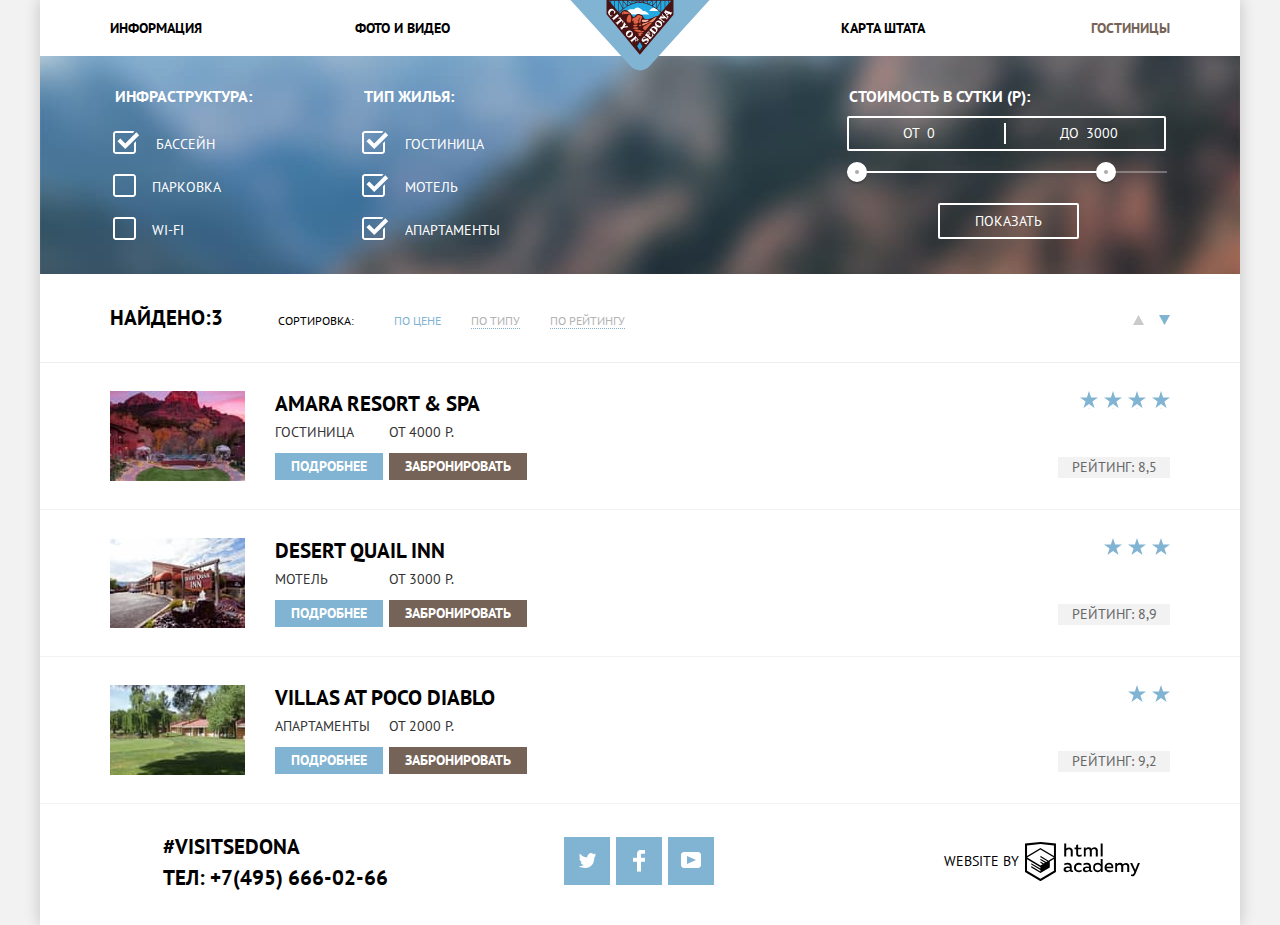
==== catalog.html @ 9138db63 "Задание Оформление контента" ====
<!DOCTYPE html>
<html lang="ru">
  <head>
    <meta charset="utf-8">
    <title>HTML Academy: Седона</title>
    <link href="https://fonts.googleapis.com/css?family=PT+Sans:400,700&display=swap&subset=cyrillic" rel="stylesheet">
    <link href="css/normalize.css" rel="stylesheet">
    <link href="css/style.css" rel="stylesheet">
  </head>
  <body>
    <div class="wrap">
      <header class="header">
        <a class="logo" href="index.html">
          <img src="img/logo.svg" width="140" height="72" alt="City of Sedona">
        </a>
        <nav class="header-nav">
          <ul>
            <li>
              <a href="">Информация</a>
            </li>
            <li>
              <a href="">Фото и видео</a>
            </li>
            <li>
              <a href="">Карта штата</a>
            </li>
            <li>
              <a class="active">Гостиницы</a>
            </li>
          </ul>
        </nav>
      </header>

      <main>
        <section>
          <div class="filter">
            <h2 class="visually-hidden">Блок с фильтрами</h2>
            <!-- Блок с фильтрами поиска отеля -->
            <form method="get" action="https://echo.htmlacademy.ru">
                <fieldset>
                  <legend>Инфраструктура:</legend>
                  <p>
                    <svg xmlns="http://www.w3.org/2000/svg" width="27" height="23" viewBox="0 0 27 23"><path fill="#FFFFFF" d="M7.285 7.486l-2.829 2.829 7.783 7.783L26.171 4.166l-2.828-2.829-11.104 11.102z"/><path fill="#FFFFFF" d="M21 20c0 .542-.458 1-1 1H3c-.542 0-1-.458-1-1V3c0-.542.458-1 1-1h16.908L21.493.415A2.96 2.96 0 0 0 20 0H3C1.35 0 0 1.35 0 3v17c0 1.65 1.35 3 3 3h17c1.65 0 3-1.35 3-3v-9.829l-2 2V20z"/></svg>
                    <input class="visually-hidden" type="checkbox" name="pool" id="pool" checked>
                    <label for="pool">Бассейн</label>
                  </p>
                  <p>
                    <svg xmlns="http://www.w3.org/2000/svg" width="23" height="23" viewBox="0 0 23 23"><path fill="#FFFFFF" d="M20 2c.542 0 1 .458 1 1v17c0 .542-.458 1-1 1H3c-.542 0-1-.458-1-1V3c0-.542.458-1 1-1h17m0-2H3C1.35 0 0 1.35 0 3v17c0 1.65 1.35 3 3 3h17c1.65 0 3-1.35 3-3V3c0-1.65-1.35-3-3-3z"/></svg>
                    <input class="visually-hidden" type="checkbox" name="parking" id="parking">
                    <label for="parking">Парковка</label>
                  </p>
                  <p>
                    <svg xmlns="http://www.w3.org/2000/svg" width="23" height="23" viewBox="0 0 23 23"><path fill="#FFFFFF" d="M20 2c.542 0 1 .458 1 1v17c0 .542-.458 1-1 1H3c-.542 0-1-.458-1-1V3c0-.542.458-1 1-1h17m0-2H3C1.35 0 0 1.35 0 3v17c0 1.65 1.35 3 3 3h17c1.65 0 3-1.35 3-3V3c0-1.65-1.35-3-3-3z"/></svg>
                    <input class="visually-hidden" type="checkbox" name="wi-fi" id="wi-fi">
                    <label for="wi-fi">Wi-Fi</label>
                  </p>
                </fieldset>
                <fieldset>
                  <legend>Тип жилья:</legend>
                  <p>
                    <svg xmlns="http://www.w3.org/2000/svg" width="27" height="23" viewBox="0 0 27 23"><path fill="#FFFFFF" d="M7.285 7.486l-2.829 2.829 7.783 7.783L26.171 4.166l-2.828-2.829-11.104 11.102z"/><path fill="#FFFFFF" d="M21 20c0 .542-.458 1-1 1H3c-.542 0-1-.458-1-1V3c0-.542.458-1 1-1h16.908L21.493.415A2.96 2.96 0 0 0 20 0H3C1.35 0 0 1.35 0 3v17c0 1.65 1.35 3 3 3h17c1.65 0 3-1.35 3-3v-9.829l-2 2V20z"/></svg>
                    <input class="visually-hidden" type="checkbox" name="hotel" id="hotel" checked>
                    <label for="hotel">Гостиница</label>
                  </p>
                  <p>
                    <svg xmlns="http://www.w3.org/2000/svg" width="27" height="23" viewBox="0 0 27 23"><path fill="#FFFFFF" d="M7.285 7.486l-2.829 2.829 7.783 7.783L26.171 4.166l-2.828-2.829-11.104 11.102z"/><path fill="#FFFFFF" d="M21 20c0 .542-.458 1-1 1H3c-.542 0-1-.458-1-1V3c0-.542.458-1 1-1h16.908L21.493.415A2.96 2.96 0 0 0 20 0H3C1.35 0 0 1.35 0 3v17c0 1.65 1.35 3 3 3h17c1.65 0 3-1.35 3-3v-9.829l-2 2V20z"/></svg>
                    <input class="visually-hidden" type="checkbox" name="motel" id="motel" checked>
                    <label for="motel">Мотель</label>
                  </p>
                  <p>
                    <svg xmlns="http://www.w3.org/2000/svg" width="27" height="23" viewBox="0 0 27 23"><path fill="#FFFFFF" d="M7.285 7.486l-2.829 2.829 7.783 7.783L26.171 4.166l-2.828-2.829-11.104 11.102z"/><path fill="#FFFFFF" d="M21 20c0 .542-.458 1-1 1H3c-.542 0-1-.458-1-1V3c0-.542.458-1 1-1h16.908L21.493.415A2.96 2.96 0 0 0 20 0H3C1.35 0 0 1.35 0 3v17c0 1.65 1.35 3 3 3h17c1.65 0 3-1.35 3-3v-9.829l-2 2V20z"/></svg>
                    <input class="visually-hidden" type="checkbox" name="apartments" id="apartments" checked>
                    <label for="apartments">Апартаменты</label>
                  </p>
                </fieldset>
                <fieldset class="counter">
                  <legend>Стоимость в сутки (P):</legend>
                  <ul>
                    <li>
                      <label for="min-price">от</label>
                      <input type="number" name="min-price" id="min-price" value="0">
                    </li>
                    <li>
                      <label for="max-price">до</label>
                      <input type="number" name="max-price" id="max-price" value="3000">
                    </li>
                  </ul>
                  <div class="range-controls">
                    <div class="scale">
                      <div class="bar"></div>
                    </div>
                    <div class="range-toggle range-toggle-min"></div>
                    <div class="range-toggle range-toggle-max"></div>
                  </div>
                  <button class="btn-transparent" type="submit">Показать</button>
                </fieldset>
            </form>
          </div>
          <div class="sort">
            <p class="result">Найдено:3</p>
            <p>Сортировка:</p>
            <ul>
              <li>
                <a class="active">По цене</a>
              </li>
              <li>
                <a href="">По типу</a>
              </li>
              <li>
                <a href="">По рейтингу</a>
              </li>
            </ul>
            <ul class="arrows">
              <li>
                <a class="arrow" href="">
                  <svg xmlns="http://www.w3.org/2000/svg" width="11" height="10" viewBox="0 0 11 10"><path fill="#231F20" d="M5.5 0L0 10h11z"/></svg>
                </a>
              </li>
              <li>
                <a class="arrow arrow-active">
                  <svg xmlns="http://www.w3.org/2000/svg" width="11" height="10" viewBox="0 0 11 10"><path fill="#231F20" d="M5.5 10L0 0h11"/></svg>
                </a>
              </li>
            </ul>
          </div>
        </section>

        <section class="hotels">
          <h2 class="visually-hidden">Отели</h2>
          <ul>
            <li>
              <img src="img/amara-resort.jpg" width="135" height="90" alt="Amara resort & spa">
              <div class="container">
                <h2>
                  <a href="">Amara resort & spa</a>
                </h2>
                <p>
                  <span>Гостиница</span>
                  <span>от 4000 р.</span>
                </p>
                <div class="hotels-buttons">
                  <a class="btn btn-details" href="">Подробнее</a>
                  <a class="btn btn-to-book" href="">Забронировать</a>
                </div>
              </div>
              <div class="container-rating">
                <span class="stars stars-4"></span>
                <span class="rating">рейтинг: 8,5</span>
              </div>
            </li>

            <li>
              <img src="img/desert-quail.jpg" width="135" height="90" alt="Desert quail inn">
              <div class="container">
                <h2>
                  <a href="">Desert quail inn</a>
                </h2>
                <p>
                  <span>Мотель</span>
                  <span>от 3000 р.</span>
                </p>
                <div class="hotels-buttons">
                  <a class="btn btn-details" href="">Подробнее</a>
                  <a class="btn btn-to-book" href="">Забронировать</a>
                </div>
              </div>
              <div class="container-rating">
                <span class="stars stars-3"></span>
                <span class="rating">рейтинг: 8,9</span>
              </div>
            </li>

            <li>
              <img src="img/villas-poco-diablo.jpg" width="135" height="90" alt="Villas at poco diablo">
              <div class="container">
                <h2>
                  <a href="">Villas at poco diablo</a>
                </h2>
                <p>
                  <span>Апартаменты</span>
                  <span>от 2000 р.</span>
                </p>
                <div class="hotels-buttons">
                  <a class="btn btn-details" href="">Подробнее</a>
                  <a class="btn btn-to-book" href="">Забронировать</a>
                </div>
              </div>
              <div class="container-rating">
                <span class="stars stars-2"></span>
                <span class="rating">рейтинг: 9,2</span>
              </div>
            </li>
          </ul>
        </section>
      </main>

      <footer class="footer">
        <div class="number">
          <p>#VisitSedona</p>
          <a href="tel:+74956660266">Тел: +7(495) 666-02-66</a>
        </div>
        <div class="footer-social">
          <ul class="social-networks">
            <li>
              <a class="social-button btn-twitter" href="" title="Twitter"></a>
            </li>
            <li>
              <a class="social-button btn-facebook" href="" title="Facebook"></a>
            </li>
            <li>
              <a class="social-button btn-youtube" href="" title="Youtube"></a>
            </li>
          </ul>
        </div>
        <div class="htmlacademy-logo">
          <span>Website by</span>
          <a class="htmlacademy-logo-link" href="https://htmlacademy.ru/intensive/htmlcss">
            <svg id="Layer_1" data-name="Layer 1" xmlns="http://www.w3.org/2000/svg" viewBox="0 0 108.08 36.85"><title>logo-htmlacademy-small1</title><path d="M44.61,26.88a2,2,0,0,0,.55-0.1v1.33a3.25,3.25,0,0,1-1.18.21,1.67,1.67,0,0,1-1.67-1,4.84,4.84,0,0,1-3.14,1.08c-1.51,0-2.91-.83-2.91-2.55,0-2.13,2-2.79,3.71-2.79a11.08,11.08,0,0,1,2.17.25v-0.3c0-1-.76-1.77-2.19-1.77a7.42,7.42,0,0,0-3,.64v-1.7a10.21,10.21,0,0,1,3.19-.55c2.36,0,3.81,1.12,3.81,3.65v3a0.54,0.54,0,0,0,.49.59h0.17Zm-6.44-1.13A1.35,1.35,0,0,0,39.63,27h0.11a3.39,3.39,0,0,0,2.41-1V24.58a9.72,9.72,0,0,0-1.81-.21c-1,0-2.16.33-2.16,1.38h0Zm12.36-6.11a5,5,0,0,1,2.57.64V22a4.08,4.08,0,0,0-2.3-.7,2.75,2.75,0,1,0,0,5.49,5,5,0,0,0,2.43-.64v1.71a6.27,6.27,0,0,1-2.76.57A4.21,4.21,0,0,1,46,24.51q0-.21,0-0.41a4.32,4.32,0,0,1,4.18-4.46h0.38Zm12.17,7.24a2,2,0,0,0,.55-0.1v1.33a3.25,3.25,0,0,1-1.18.21,1.67,1.67,0,0,1-1.67-1,4.84,4.84,0,0,1-3.14,1.08c-1.51,0-2.91-.83-2.91-2.55,0-2.13,2-2.79,3.71-2.79a11.08,11.08,0,0,1,2.17.25v-0.3c0-1-.76-1.77-2.19-1.77a7.42,7.42,0,0,0-3,.64v-1.7a10.21,10.21,0,0,1,3.19-.55c2.36,0,3.81,1.12,3.81,3.65v3a0.54,0.54,0,0,0,.49.59h0.17Zm-6.44-1.13A1.35,1.35,0,0,0,57.73,27h0.11a3.39,3.39,0,0,0,2.41-1V24.58a9.72,9.72,0,0,0-1.81-.21c-1.06,0-2.16.33-2.16,1.38h0ZM73,16V28.2H71.35V26.88a3.88,3.88,0,0,1-3.19,1.54,4.4,4.4,0,0,1,0-8.78,3.81,3.81,0,0,1,3,1.3V16H73Zm-4.53,5.22a2.76,2.76,0,1,0,0,5.52A2.86,2.86,0,0,0,71.15,25V23A2.91,2.91,0,0,0,68.49,21.27ZM79,19.64c3.31,0,4.46,2.68,3.92,5.09H76.7c0.21,1.5,1.67,2.11,3.19,2.11a6.11,6.11,0,0,0,2.64-.59v1.6a7.14,7.14,0,0,1-3,.57C77,28.42,74.78,27,74.78,24a4.18,4.18,0,0,1,4-4.39H79Zm0.09,1.54a2.28,2.28,0,0,0-2.44,2.1v0.06H81.3A2,2,0,0,0,79.13,21.18Zm5.73,7V19.87h1.65v1a3.81,3.81,0,0,1,2.78-1.27A2.86,2.86,0,0,1,91.89,21a4.12,4.12,0,0,1,2.91-1.33A3.06,3.06,0,0,1,98,23V28.2h-1.9V23.05a1.59,1.59,0,0,0-1.42-1.75H94.42a2.8,2.8,0,0,0-2.07,1.12V28.2h-1.9V23.05A1.59,1.59,0,0,0,89,21.31H88.8a3,3,0,0,0-2.21,1.29v5.63H84.86Zm21.31-8.33h1.9l-3.91,9.46c-0.9,2.17-2.09,2.86-3.35,2.86a4.76,4.76,0,0,1-1.1-.14V30.46a2.86,2.86,0,0,0,.85.12c0.9,0,1.58-.64,2.07-1.9l0.17-.42-4-8.4h2l2.86,6.29ZM38.73,1.46V6.22a3.81,3.81,0,0,1,2.7-1.14,3.25,3.25,0,0,1,3.44,3.4v5.15H43V8.72a1.81,1.81,0,0,0-1.61-2h-0.3a2.93,2.93,0,0,0-2.32,1.39v5.52h-1.9V1.46h1.9ZM49.94,2.31v3h3V6.91h-3v3.81c0,1.1.5,1.46,1.58,1.46a4.49,4.49,0,0,0,1.69-.33v1.6A6.8,6.8,0,0,1,51,13.8a2.55,2.55,0,0,1-2.86-2.74V6.89H46.58V5.26h1.5V2.74Zm5.4,11.31V5.28H57v1A3.81,3.81,0,0,1,59.77,5a2.86,2.86,0,0,1,2.6,1.33A4.12,4.12,0,0,1,65.28,5,3.06,3.06,0,0,1,68.44,8.4v5.21h-1.9V8.46a1.59,1.59,0,0,0-1.42-1.75H64.89a2.8,2.8,0,0,0-2.07,1.12v5.78h-1.9V8.46A1.59,1.59,0,0,0,59.5,6.71H59.27A3,3,0,0,0,57.06,8v5.63H55.34ZM71.17,1.45H73V13.6H71.17V1.45ZM14.71,0H14.55L0,1.54V28.21l14.55,8.66,14.55-8.66V1.54Zm12.5,27.1L14.55,34.64,1.9,27.12V16.18l12.59,7.5V25L5.86,19.9v1.31l8.68,5.21v1.39L5.87,22.65V24l8.68,5.21,8.75-5.24V18.31L27.2,16V27.12Zm0-12.53-3.48,2-1.6,1L14.51,13v1.31L21,18.23H21l-0.14.09-1,.54-5.37-3.2V17l4.24,2.52-1,.67-3.2-1.9v1.31l2.1,1.24L14.5,22.1,2,14.65,14.51,7.11Zm0-1.32L14.49,5.76,1.91,13.25v-10L14.56,1.92,27.21,3.25v10h0Z" transform="translate(0 -0.02)" fill="#231f20"/></svg>
          </a>
        </div>
      </footer>
    </div>
  </body>
</html>
---- css/style.css ----
body {
	font-family: "PT Sans", Arial, sans-serif;
	font-size: 14px;
	line-height: 21px;
	font-weight: 400;
	color: #333333;
	text-transform: uppercase;

	background-color: #f2f2f2;
}

a {
	text-decoration: none;
}

.header-nav ul,
.hotels ul,
.footer .social-networks,
.advertisement ol,
.filter ul,
.sort ul {
	list-style: none;
}

.header {
	padding: 0;
}

.header .logo {
	width: 140px;
	height: 72px;
	position: absolute;
	transform: translateX(-50%);
	left: 50%;
	top: -1px;
}

.header-nav ul {
	display: flex;
	padding: 0;
	margin: 0;
}

.header-nav li {
	box-sizing: border-box;
	width: 300px;
	padding: 15px;
	text-align: center;
}

.header-nav li:nth-child(-n+2) {
	text-align: left;
}

.header-nav li:nth-child(n+3) {
	text-align: right;
}

.header-nav li:first-child {
	padding-left: 70px;
}

.header-nav li:last-child {
	padding-right: 70px;
}

.header-nav a {
	color: #000000;
	font-size: 14px;
	line-height: 26px;
	font-weight: 700;
}


.header-nav a:hover {
	color: #81b3d2;
}

.header-nav a:active {
	color: rgba(0, 0, 0, 0.3);
}

.header-nav .active {
	color: #766357;
}

.hotels a {
	color: #000000;
	font-size: 21px;
	line-height: 26px;
	font-weight: 700;
}


.hotels a:hover {
	color: #81b3d2;
}

.hotels a:active {
	color: rgba(0, 0, 0, 0.3);
}

.footer a {
	color: #000000;
	font-size: 21px;
	line-height: 26px;
	font-weight: 700;
}


.footer a:hover {
	color: #81b3d2;
}

.footer a:active {
	color: rgba(0, 0, 0, 0.3);
}

.hotels-buttons .btn {
	text-align: center;
	display: block;
	padding-right: 16px;
	padding-left: 16px;
	padding-top: 3px;
	padding-bottom: 3px;
	font-size: 14px;
	line-height: 21px;
}

.hotels-buttons .btn-details {
	background-color: #81b3d2;
	color: #ffffff;
}

.hotels-buttons .btn-details:hover {
	background-color: #669ec0;
	color: #ffffff;
}

.hotels-buttons .btn-details:active {
	background-color: #5496bd;
	color: rgba(255, 255, 255, 0.3);
}

.hotels-buttons .btn-to-book {
	background-color: #766357;
	color: #ffffff;
}

.hotels-buttons .btn-to-book:hover {
	background-color: #604e43;
	color: #ffffff;
}

.hotels-buttons .btn-to-book:active {
	background-color: #503e33;
	color: rgba(255, 255, 255, 0.3);
}
  
.slogan {
	background: url("../img/background-banner.jpg") center 21% no-repeat;
	display: flex;
	flex-direction: column;
	justify-content: center;
	align-items: center;   
	padding-top: 76px;
	height: 432px;
}

.slogan::after {
	content: "";
	width: 1200px;
	height: 59px;
	position: relative;
	margin-top: auto;
	bottom: -2px;
	background: url("../img/polygon.svg") no-repeat;
}

.headline {
	margin-top: 62px;
	margin-bottom: 53px;
}

.headline h1 {
	font-size: 21px;
	line-height: 26px;
	color: #000000;
	text-align: center;
	width: 550px;
	margin: auto;
	margin-bottom: 29px;
}

.advertisement {
	width: 100%;
}

.advertisement p {
	text-align: center;
}

.advertisement ol {
	padding-left: 0;
}

.advertisement li {
	display: flex;
	flex-wrap: wrap;
}

.advertisement-item {
	color: #ffffff;
	background-color: #81b3d2;
}

.advertisement-other-item {
	background-color: #eeeeee;
}

.advertisement-other-item {
	display: flex;
}

.advertisement-other-item li {
	text-align: center;
	width: 400px;
	padding-top: 48px;
	padding-right: 51px;
    padding-left: 51px;
    padding-bottom: 45px;
	box-sizing: border-box;
}

.advertisement-other-item .item {
	padding-right: 10px;
	padding-left: 10px;
}

.advertisement-other-item h2 {
	width: 150px;
	padding-right: 75px;
	padding-left: 75px;
	margin: auto;
	margin-bottom: 25px;
}

.advertisement-other-item span {
	margin: auto;
	display: block;
}

.advertisement-other-item p {
	width: 300px;
	margin-top: 20px;
	padding-right: 20px;
	padding-left: 20px;
}

.advertisement-item .advertisement-item-title {
	width: 400px;
	text-align: center;
	padding-top: 46px;
	padding-right: 51px;
	padding-left: 51px;
	box-sizing: border-box;
}

.advertisement-item p {
	font-size: 14px;
	margin-top: 20px;
	padding: 0;
}

.advertisement-item h2 {
	width: 200px;
	margin: auto;
	margin-bottom: 27px;
}

.nested-list {
	background-color: #ffffff;
	color: #333333;
	display: flex;
	padding-left: 0;
	min-height: 330px;
	width: 100%;
}

.nested-list li {
	width: 400px;
	padding-left: 51px;
	padding-right: 51px;
	padding-bottom: 68px;
	box-sizing: border-box;
}

.nested-list-icon::before {
	content: "";
	position: absolute;
	top: -100px;
	left: 50%;
	transform: translateX(-50%);
}

.housing::before {
	width: 75px;
	height: 72px;
	background: url("../img/icon-1.svg") no-repeat;
}

.food::before {
	width: 74px;
	height: 70px;
	background: url("../img/icon-3.svg") no-repeat;
}

.souvenirs::before {
	width: 64px;
	height: 76px;
	background: url("../img/icon-2.svg") no-repeat;
}

.nested-list h3 {
	position: relative;
	font-size: 21px;
	line-height: 21px;
	color: #000000;
	margin: auto;
	margin-top: 160px;
}

.nested-list p {
	margin-top: 24px;
}

.search-box {
	font-size: 14px;
	line-height: 24px;
	background-color: #ffffff;
}

.search-box .lead {
	color: #000000;
	font-size: 30px;
	line-height: 36px;
	font-weight: 700;
	margin: auto;
	margin-top: 48px;
	margin-bottom: 25px;
	width: 600px;
	text-align: center;
}

.lead + p {
	margin-bottom: 48px;
	text-align: center;
}

.search-box .search-button {
	width: 568px;
	background-color: #766357;
	color: #ffffff;
	font-size: 21px;
	line-height: 26px;
	padding-top: 30px;
	padding-bottom: 30px;
	display: block;
	margin: auto;
	text-transform: uppercase;
	border: none;
}

.search-box .search-button:hover {
	background-color: #604e43;
}

.search-box .search-button:active {
	background-color: #503e33;
	color: rgba(255, 255, 255, 0.3);
}

.search-box label {
	color: #000000;
	font-weight: 700;
	font-size: 14px;
	line-height: 26px;
}

.search-box input {
	background-color: #f2f2f2;
	font-size: 14px;
	font-weight: 700;
}

.search-box input::-webkit-input-placeholder {
	color: #000000;
}


.search-box input:hover {
	background-color: #ebebeb;
}

.search-box input:focus {
	background-color: #ffffff;
	border: 2px solid #e5e5e5;
}

.search-box .form-button {
	width: 458px;
	background-color: #81b3d2;
	color: #ffffff;
	font-size: 21px;
	line-height: 26px;
	padding-top: 16px;
	padding-bottom: 16px;
}

.search-box .form-button:hover {
	background-color: #669ec0;
}

.search-box .form-button:active {
	background-color: #5496bd;
	color: #6aa1c3;
}

.footer {
	font-size: 21px;
	line-height: 26px;
	font-weight: 700;
	background-color: rgba(255, 255, 255, 1);
	color: #000000;
	display: flex;
	justify-content: space-between;
	align-items: center;
	width: 1200px;
	min-height: 100px;
	padding-top: 30px;
	padding-left: 123px;
	padding-right: 100px;
	padding-bottom: 34px;
	box-sizing: border-box;
}

.footer-index {
	background-color: rgba(255, 255, 255, 0.9);
	position: absolute;
	bottom: 0;
}

.footer-social {
	position: relative;
	left: -25px;
}

.footer-social .social-networks {
	display: flex;
  	flex-wrap: wrap;
	margin: 0;
	padding: 0;
	width: 160px;
}

.social-networks li {
	margin: 0;
}

.social-networks .social-button {
	margin: 3px;
}

.footer .htmlacademy-logo {
	display: flex;
	justify-content: space-between;
	width: 196px;
}

.htmlacademy-logo span {
	padding-top: 6px;
}

.footer .htmlacademy-logo-link {
	width: 115px;
	height: 41px;
}

.htmlacademy-logo-link path {
	fill: #000000;
}

.htmlacademy-logo-link:hover path {
	fill: #81b3d2;
}

.htmlacademy-logo-link:active path {
	fill: #bdbbbc;
}

.footer .social-button {
	display: flex;
	align-items: center;
	justify-content: center;
	width: 46px;
	height: 48px;
	background-color: #81b3d2;
	margin-bottom: 5px;
}

.social-button:hover {
	background-color: #669ec0;
}

.social-button:focus {
	background-color: #5496bd;
}

.btn-twitter:focus::before {
	opacity: .3;
}

.btn-facebook:focus::before {
	opacity: .3;
}

.btn-youtube:focus::before {
	opacity: .3;
}

.btn-twitter::before {
	content: url("../img/twitter.svg");
	top: 50%;
	left: 50%;
}

.btn-facebook::before {
	content: url("../img/facebook.svg");
	top: 50%;
	left: 50%;
	transform: translateY(10%);
}

.btn-youtube::before {
	content: url("../img/youtube.svg");
	top: 50%;
	left: 50%;
}

.footer .number {
	box-sizing: border-box;
	margin: 0;
	padding: 0;
}

.footer p {
	margin: 0;
	margin-bottom: 5px;
}

.footer span {
	font-size: 14px;
	line-height: 26px;
	font-weight: 400;
}

.hotels a {
	font-size: 21px;
	line-height: 26px;
}

.hotels .rating {
	color: #666666;
	background-color: #f2f2f2;
}

.visually-hidden{
	position: absolute;
	width: 1px;
	height: 1px;
	margin: -1px;
	border: 0;
	padding: 0;
	clip: rect(0, 0, 0, 0);
	overflow: hidden;
}

.filter {
	background: url("../img/filter-background-banner.jpg") center 15% no-repeat;
	color: #ffffff;

}

.filter legend {
	font-size: 16px;
	line-height: 21px;
	font-weight: 700;
}

.sort .result {
	font-size: 21px;
	line-height: 26px;
	font-weight: 700;
	margin-right: 55px;
}

.sort a {
	color: #b2b2b2;
	border-bottom: 1px dotted #81b3d2;
}

.sort a:hover {
	color: #81b3d2;
}

.sort a:active {
	color: #000000;
	border: none;
}

.sort .active {
	color: #81b3d2;
	border: none;
}

.arrows a {
	border: none;
}

.arrow  path {
	fill: #cacaca;
}

.arrow:hover path {
	fill: #000000;
}

.arrow:active path {
	fill: #81b3d2;
}

.arrow-active path {
	fill: #81b3d2;
}

.wrap {
	position: relative;
	width: 1200px;
	background-color: #ffffff;
	margin: 0 auto;
	box-shadow: 0 0 15px rgba(0, 0, 0, 0.2);
}

.map {
	position: relative;
	overflow: hidden;
	height: 594px;
	background: url("../img/map.png") no-repeat;
}

.search-form {
	position: absolute;
	left: 50%;
	transform: translateX(-50%);
}

/*.search-form-off {
	top: -400px;
}*/

.search-form form {
	width: 568px;
	background-color: #ffffff;
	padding-top: 41px;
	padding-right: 50px;
	padding-bottom: 58px;
	padding-left: 50px;
	box-sizing: border-box;
	position: relative;
	display: flex;
	flex-wrap: wrap;
}

.search-form input[placeholder] {
	text-transform: uppercase;
}

.search-form p {
	display: flex;
	justify-content: space-between;
	align-items: baseline;
	margin-bottom: 15px;
}

.search-form p:nth-child(-n+2) {
	width: 100%;
}

.search-form p:nth-child(3) {
	width: 50%;
}

.search-form p:nth-child(4) {
	width: 40%;
	margin-left: 46px;
	margin-bottom: 50px;
}

.search-form input:nth-child(-n+2) {
	width: 345px;
	height: 38px;
	border: none;
	padding: 5px;
	display: block;
	box-sizing: border-box;
	margin-left: auto;

}

.search-form input:nth-child(3) {
	width: 114px;
	height: 38px;
	border: none;
	text-align: center;
	margin-left: auto;
}

.search-form .arrival-date-calendar{
	position: absolute;
	top: 54px;
	right: 50px;
	width: 40px;
	height: 40px;
	background-color: transparent;
}

.search-form .date-of-departure-calendar {
	position: absolute;
	top: 122px;
	right: 50px;
	width: 40px;
	height: 40px;
	background-color: transparent;
}

.calendar path,
.calendar rect {
	fill: #cacaca;
}

.calendar:hover path,
.calendar:hover rect {
	fill: #000000;
}

.calendar:active path,
.calendar:active rect {
	fill: #81b3d2;
}

.minus:hover,
.plus:hover {
	color: #000000;
}

.minus:active,
.plus:active {
	color: #81b3d2;
}

.adult-minus {
	position: absolute;
	background-color: transparent;
	font-size: 30px;
	color: #a9a9a9;
	left: 172px;
	width: 40px;
	height: 40px;
}

.adult-plus {
	position: absolute;
	background-color: transparent;
	font-size: 30px;
	color: #a9a9a9;
	left: 246px;
	width: 40px;
	height: 40px;
}

.children-minus {
	position: absolute;
	background-color: transparent;
	width: 40px;
	height: 40px;
	color: #a9a9a9;
	font-size: 30px;
	right: 124px;
}

.children-plus {
	position: absolute;
	background-color: transparent;
	width: 40px;
	height: 40px;
	color: #a9a9a9;
	font-size: 30px;
	right: 50px;
}

.search-form button {
	border: none;
	padding: 0;
	margin: 0;
}

.search-form .form-button {
	width: 100%;
	text-transform: uppercase;
}

.hotels ul {
	margin: 0;
	padding: 0;
}

.hotels li {
	display: flex;
	padding-top: 28px;
	padding-bottom: 28px;
	padding-left: 70px;
	padding-right: 70px;
	border-bottom: 1px solid #f2f2f2;
}

.hotels img {
	margin-right: 30px;
}

.container{
	margin-top: 0;
}

.container h2 {
	margin: 0;
}

.container span {
	display: inline-block;
	width: 110px;
}

.container p {
	margin-top: 5px;
	margin-bottom: 5px;
}

.hotels .hotels-buttons {
	margin-top: 10px;
	display: flex;
}

.hotels-buttons a:first-child {
	margin-right: 6px;
}

.container-rating {
	margin-left: auto;
}

.container-rating span {
	display: block;
}

.container-rating span:first-child {
	margin-bottom: 48px;
	text-align: right;
}

.container-rating .rating {
	width: 112px;
	text-align: center;
}

.filter form {
	display: flex;
	padding-left: 60px;
	padding-right: 60px;
	padding-top: 30px;
	padding-bottom: 10px;
}

.filter fieldset {
	width: 170px;
	border: none;
	box-sizing: border-box;
}

.filter fieldset:first-child {
	margin-right: 80px;
}

.sort {
	font-size: 12px;
	line-height: 18px;
	color: #000000;
	display: flex;
	align-items: baseline;
	padding-left: 70px;
	padding-right: 70px;
	padding-top: 10px;
	padding-bottom: 10px;
	border-bottom: 1px solid #eeeeee;
}

.sort ul {
	display: flex;
}

.sort li {
	margin-right: 30px;
}

.sort ul:nth-child(4) {
	margin-left: auto;
}

.arrows li {
	margin: 0;
}

.arrows li:first-child {
	margin-right: 15px;
}

.range-controls {
	position: relative;
	margin-top: 20px;
}

.range-controls .scale {
	width: 320px;
	height: 2px;
	background: rgba(255, 255, 255, 0.3);
}

.range-controls .bar {
	width: 80%;
	height: 2px;

	background: #ffffff;
}

.range-toggle {
	position: absolute;
	top: -9px;
	width: 4px;
	height: 4px;
	background: #ababab;
	border: 8px solid #ffffff;
	border-radius: 50%;
	box-shadow: 0 2px 1px 0 rgba(0, 1, 1, 0.2);
	cursor: pointer;
}

.range-toggle:hover {
	background: #1c4f80;
}

.range-toggle-min {
	left: 0;
}

.range-toggle-max {
	left: 249px;
}

.btn-transparent {
	display: block;
	margin: 0 auto;
	margin-top: 30px;
	padding: 6px 35px;
	font-size: 14px;
	line-height: 20px;
	color: #ffffff;
	text-transform: uppercase;
	background: transparent;
	border: 2px solid #ffffff;
	border-radius: 2px;
	cursor: pointer;
}

.btn-transparent:hover {
	color: #000000;
	background: #ffffff;
}

.filter label {
	margin-left: 12px;
	margin-top: 2px;
	padding-bottom: 5px;
}

.filter svg {
	position: relative;
	top: 5px;
}

.filter .counter {
	margin: 0;
	margin-left: 315px;
	width: 320px;
	box-sizing: border-box;
}

.counter ul {
	margin: 4px;
	margin-left: 0; 
}

.counter ul {
	display: flex;
	border: 2px solid #ffffff;
	border-radius: 2px;
	width: 315px;
	padding: 5px;
	padding-right: 0;
	padding-left: 0;
}

.counter li {
	display: flex;
	width: 157px;
	text-align: right;
	padding-left: 30px;
	box-sizing: border-box;
}

.counter li:first-child {
	border-right: 2px solid #ffffff;
}

.counter label {
	width: 45px;
	cursor: pointer;
	margin: 0;
	margin-right: 5px;
	padding-bottom: 0;
}

.counter legend {
	width: 200px;
}

.counter input[type="number"] {
	width: 75px;
	color: #ffffff;
	background: none;
	border: none;
}

.disabled-filter path {
	fill: #6a6a6a;
}

.stars {
	height: 18px;
	margin-left: auto;
	background: url("../img/star.svg") repeat;
}

.stars-5 {
	width: 114px;
}

.stars-4 {
	width: 90px;
}

.stars-3 {
	width: 66px;
}

.stars-2 {
	width: 42px;
}

.stars-1 {
	width: 18px;
}

/* Уберает стрелки у input[type="number"]*/
input::-webkit-outer-spin-button,
input::-webkit-inner-spin-button {
    -webkit-appearance: none;
    margin: 0;
}

input[type='number'] {
    -moz-appearance:textfield;
}
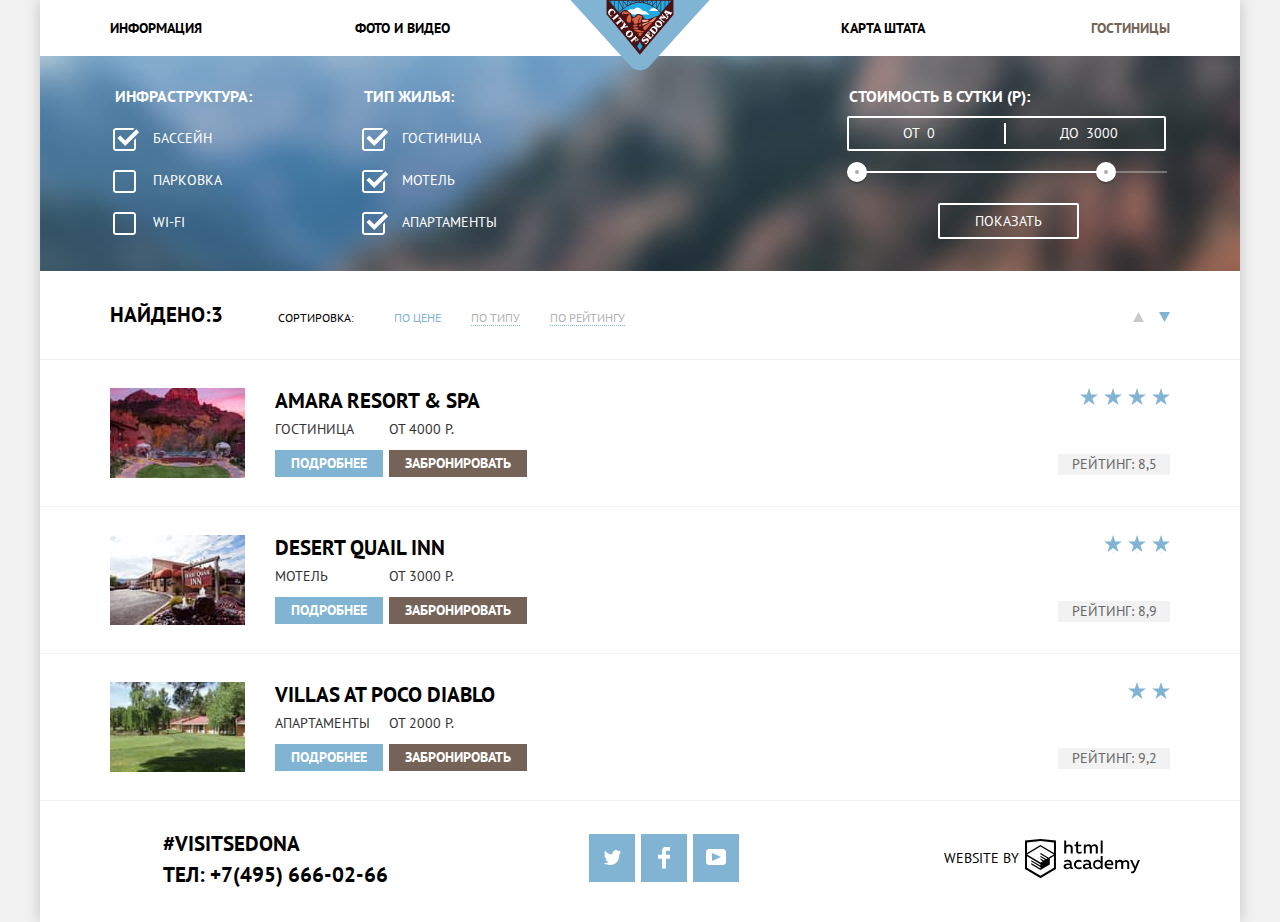
==== commit e4eb210a: "Правки" ====
--- a/catalog.html
+++ b/catalog.html
@@ -39,36 +39,30 @@
             <form method="get" action="https://echo.htmlacademy.ru">
                 <fieldset>
                   <legend>Инфраструктура:</legend>
-                  <p>
-                    <svg xmlns="http://www.w3.org/2000/svg" width="27" height="23" viewBox="0 0 27 23"><path fill="#FFFFFF" d="M7.285 7.486l-2.829 2.829 7.783 7.783L26.171 4.166l-2.828-2.829-11.104 11.102z"/><path fill="#FFFFFF" d="M21 20c0 .542-.458 1-1 1H3c-.542 0-1-.458-1-1V3c0-.542.458-1 1-1h16.908L21.493.415A2.96 2.96 0 0 0 20 0H3C1.35 0 0 1.35 0 3v17c0 1.65 1.35 3 3 3h17c1.65 0 3-1.35 3-3v-9.829l-2 2V20z"/></svg>
+                  <p class="filter-item">
                     <input class="visually-hidden" type="checkbox" name="pool" id="pool" checked>
                     <label for="pool">Бассейн</label>
                   </p>
-                  <p>
-                    <svg xmlns="http://www.w3.org/2000/svg" width="23" height="23" viewBox="0 0 23 23"><path fill="#FFFFFF" d="M20 2c.542 0 1 .458 1 1v17c0 .542-.458 1-1 1H3c-.542 0-1-.458-1-1V3c0-.542.458-1 1-1h17m0-2H3C1.35 0 0 1.35 0 3v17c0 1.65 1.35 3 3 3h17c1.65 0 3-1.35 3-3V3c0-1.65-1.35-3-3-3z"/></svg>
+                  <p class="filter-item">
                     <input class="visually-hidden" type="checkbox" name="parking" id="parking">
                     <label for="parking">Парковка</label>
                   </p>
-                  <p>
-                    <svg xmlns="http://www.w3.org/2000/svg" width="23" height="23" viewBox="0 0 23 23"><path fill="#FFFFFF" d="M20 2c.542 0 1 .458 1 1v17c0 .542-.458 1-1 1H3c-.542 0-1-.458-1-1V3c0-.542.458-1 1-1h17m0-2H3C1.35 0 0 1.35 0 3v17c0 1.65 1.35 3 3 3h17c1.65 0 3-1.35 3-3V3c0-1.65-1.35-3-3-3z"/></svg>
+                  <p class="filter-item">
                     <input class="visually-hidden" type="checkbox" name="wi-fi" id="wi-fi">
                     <label for="wi-fi">Wi-Fi</label>
                   </p>
                 </fieldset>
                 <fieldset>
                   <legend>Тип жилья:</legend>
-                  <p>
-                    <svg xmlns="http://www.w3.org/2000/svg" width="27" height="23" viewBox="0 0 27 23"><path fill="#FFFFFF" d="M7.285 7.486l-2.829 2.829 7.783 7.783L26.171 4.166l-2.828-2.829-11.104 11.102z"/><path fill="#FFFFFF" d="M21 20c0 .542-.458 1-1 1H3c-.542 0-1-.458-1-1V3c0-.542.458-1 1-1h16.908L21.493.415A2.96 2.96 0 0 0 20 0H3C1.35 0 0 1.35 0 3v17c0 1.65 1.35 3 3 3h17c1.65 0 3-1.35 3-3v-9.829l-2 2V20z"/></svg>
+                  <p class="filter-item">
                     <input class="visually-hidden" type="checkbox" name="hotel" id="hotel" checked>
                     <label for="hotel">Гостиница</label>
                   </p>
-                  <p>
-                    <svg xmlns="http://www.w3.org/2000/svg" width="27" height="23" viewBox="0 0 27 23"><path fill="#FFFFFF" d="M7.285 7.486l-2.829 2.829 7.783 7.783L26.171 4.166l-2.828-2.829-11.104 11.102z"/><path fill="#FFFFFF" d="M21 20c0 .542-.458 1-1 1H3c-.542 0-1-.458-1-1V3c0-.542.458-1 1-1h16.908L21.493.415A2.96 2.96 0 0 0 20 0H3C1.35 0 0 1.35 0 3v17c0 1.65 1.35 3 3 3h17c1.65 0 3-1.35 3-3v-9.829l-2 2V20z"/></svg>
+                  <p class="filter-item">
                     <input class="visually-hidden" type="checkbox" name="motel" id="motel" checked>
                     <label for="motel">Мотель</label>
                   </p>
-                  <p>
-                    <svg xmlns="http://www.w3.org/2000/svg" width="27" height="23" viewBox="0 0 27 23"><path fill="#FFFFFF" d="M7.285 7.486l-2.829 2.829 7.783 7.783L26.171 4.166l-2.828-2.829-11.104 11.102z"/><path fill="#FFFFFF" d="M21 20c0 .542-.458 1-1 1H3c-.542 0-1-.458-1-1V3c0-.542.458-1 1-1h16.908L21.493.415A2.96 2.96 0 0 0 20 0H3C1.35 0 0 1.35 0 3v17c0 1.65 1.35 3 3 3h17c1.65 0 3-1.35 3-3v-9.829l-2 2V20z"/></svg>
+                  <p class="filter-item">
                     <input class="visually-hidden" type="checkbox" name="apartments" id="apartments" checked>
                     <label for="apartments">Апартаменты</label>
                   </p>
@@ -199,7 +193,6 @@
           <p>#VisitSedona</p>
           <a href="tel:+74956660266">Тел: +7(495) 666-02-66</a>
         </div>
-        <div class="footer-social">
           <ul class="social-networks">
             <li>
               <a class="social-button btn-twitter" href="" title="Twitter"></a>
@@ -211,7 +204,6 @@
               <a class="social-button btn-youtube" href="" title="Youtube"></a>
             </li>
           </ul>
-        </div>
         <div class="htmlacademy-logo">
           <span>Website by</span>
           <a class="htmlacademy-logo-link" href="https://htmlacademy.ru/intensive/htmlcss">
--- a/css/style.css
+++ b/css/style.css
@@ -5,7 +5,6 @@
 	font-weight: 400;
 	color: #333333;
 	text-transform: uppercase;
-
 	background-color: #f2f2f2;
 }
 
@@ -172,8 +171,7 @@
 	width: 1200px;
 	height: 59px;
 	position: relative;
-	margin-top: auto;
-	bottom: -2px;
+	bottom: -12px;
 	background: url("../img/polygon.svg") no-repeat;
 }
 
@@ -397,7 +395,6 @@
 	color: #000000;
 }
 
-
 .search-box input:hover {
 	background-color: #ebebeb;
 }
@@ -450,12 +447,7 @@
 	bottom: 0;
 }
 
-.footer-social {
-	position: relative;
-	left: -25px;
-}
-
-.footer-social .social-networks {
+.social-networks {
 	display: flex;
   	flex-wrap: wrap;
 	margin: 0;
@@ -595,6 +587,30 @@
 	font-size: 16px;
 	line-height: 21px;
 	font-weight: 700;
+}
+
+.filter-item label {
+	position: relative;
+	display: inline-block;
+    vertical-align: middle;
+    padding-left: 40px;
+	padding-bottom: 5px;
+	margin-top: 2px;
+	cursor: pointer;
+}
+
+.filter-item label::before {
+	position: absolute;
+	left: 0px;
+    content: "";
+    width: 27px;
+    height: 23px;
+    background-image: url(../img/checkbox-off.svg);
+    background-repeat: no-repeat;
+}
+
+.filter-item input:checked + label::before {
+    background-image: url(../img/checkbox-on.svg);
 }
 
 .sort .result {
@@ -690,6 +706,7 @@
 	justify-content: space-between;
 	align-items: baseline;
 	margin-bottom: 15px;
+	position: relative;
 }
 
 .search-form p:nth-child(-n+2) {
@@ -718,7 +735,7 @@
 }
 
 .search-form input:nth-child(3) {
-	width: 114px;
+	width: 111px;
 	height: 38px;
 	border: none;
 	text-align: center;
@@ -727,8 +744,8 @@
 
 .search-form .arrival-date-calendar{
 	position: absolute;
-	top: 54px;
-	right: 50px;
+	top: 0;
+	right: 0;
 	width: 40px;
 	height: 40px;
 	background-color: transparent;
@@ -737,7 +754,8 @@
 .search-form .date-of-departure-calendar {
 	position: absolute;
 	top: 122px;
-	right: 50px;
+	top: 0;
+	right: 0;
 	width: 40px;
 	height: 40px;
 	background-color: transparent;
@@ -773,7 +791,8 @@
 	background-color: transparent;
 	font-size: 30px;
 	color: #a9a9a9;
-	left: 172px;
+	top: 0;
+	left: 124px;
 	width: 40px;
 	height: 40px;
 }
@@ -783,7 +802,8 @@
 	background-color: transparent;
 	font-size: 30px;
 	color: #a9a9a9;
-	left: 246px;
+	top: 0;
+	left: 194px;
 	width: 40px;
 	height: 40px;
 }
@@ -795,7 +815,8 @@
 	height: 40px;
 	color: #a9a9a9;
 	font-size: 30px;
-	right: 124px;
+	top: 0;
+	right: 72px;
 }
 
 .children-plus {
@@ -805,7 +826,8 @@
 	height: 40px;
 	color: #a9a9a9;
 	font-size: 30px;
-	right: 50px;
+	top: 0;
+	right: 0;
 }
 
 .search-form button {
@@ -995,17 +1017,6 @@
 	background: #ffffff;
 }
 
-.filter label {
-	margin-left: 12px;
-	margin-top: 2px;
-	padding-bottom: 5px;
-}
-
-.filter svg {
-	position: relative;
-	top: 5px;
-}
-
 .filter .counter {
 	margin: 0;
 	margin-left: 315px;
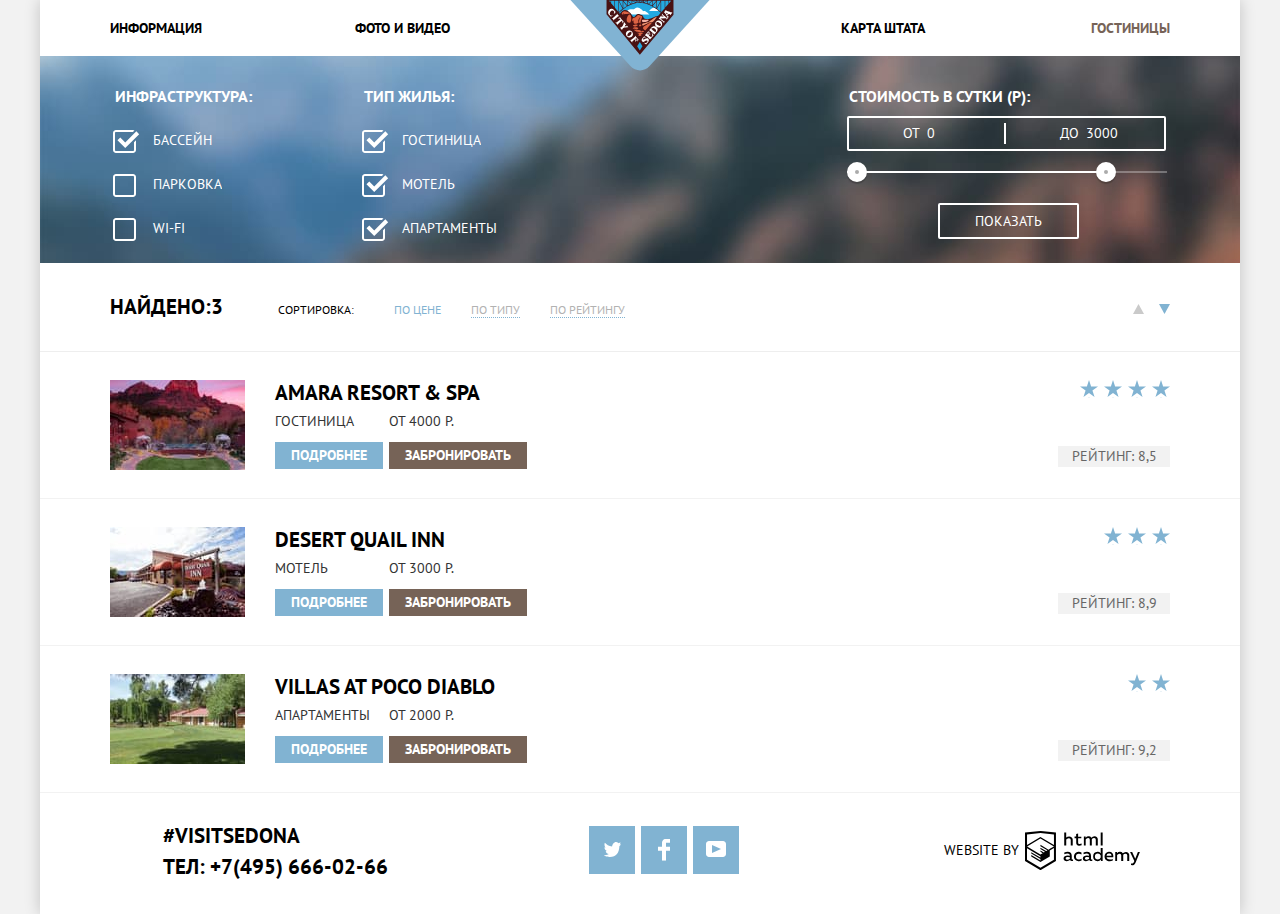
==== commit f2f3335c: "Правки" ====
--- a/catalog.html
+++ b/catalog.html
@@ -39,33 +39,45 @@
             <form method="get" action="https://echo.htmlacademy.ru">
                 <fieldset>
                   <legend>Инфраструктура:</legend>
-                  <p class="filter-item">
-                    <input class="visually-hidden" type="checkbox" name="pool" id="pool" checked>
-                    <label for="pool">Бассейн</label>
-                  </p>
-                  <p class="filter-item">
-                    <input class="visually-hidden" type="checkbox" name="parking" id="parking">
-                    <label for="parking">Парковка</label>
-                  </p>
-                  <p class="filter-item">
-                    <input class="visually-hidden" type="checkbox" name="wi-fi" id="wi-fi">
-                    <label for="wi-fi">Wi-Fi</label>
-                  </p>
+                  <label class="filter-item" for="pool">
+                    <input class="check-input visually-hidden" type="checkbox" name="pool" id="pool" checked>
+                    <svg class="checkbox-on" xmlns="http://www.w3.org/2000/svg" width="27" height="23" viewBox="0 0 27 23"><path class="disabled" fill="#FFFFFF" d="M7.285 7.486l-2.829 2.829 7.783 7.783L26.171 4.166l-2.828-2.829-11.104 11.102z"/><path class="disabled" fill="#FFFFFF" d="M21 20c0 .542-.458 1-1 1H3c-.542 0-1-.458-1-1V3c0-.542.458-1 1-1h16.908L21.493.415A2.96 2.96 0 0 0 20 0H3C1.35 0 0 1.35 0 3v17c0 1.65 1.35 3 3 3h17c1.65 0 3-1.35 3-3v-9.829l-2 2V20z"/></svg>
+                    <svg class="checkbox-off" xmlns="http://www.w3.org/2000/svg" width="23" height="23" viewBox="0 0 23 23"><path class="disabled" fill="#FFFFFF" d="M20 2c.542 0 1 .458 1 1v17c0 .542-.458 1-1 1H3c-.542 0-1-.458-1-1V3c0-.542.458-1 1-1h17m0-2H3C1.35 0 0 1.35 0 3v17c0 1.65 1.35 3 3 3h17c1.65 0 3-1.35 3-3V3c0-1.65-1.35-3-3-3z"/></svg>
+                    Бассейн
+                  </label>
+                  <label class="filter-item" for="parking">
+                    <input class="check-input visually-hidden" type="checkbox" name="parking" id="parking">
+                    <svg class="checkbox-on" xmlns="http://www.w3.org/2000/svg" width="27" height="23" viewBox="0 0 27 23"><path class="disabled" fill="#FFFFFF" d="M7.285 7.486l-2.829 2.829 7.783 7.783L26.171 4.166l-2.828-2.829-11.104 11.102z"/><path class="disabled" fill="#FFFFFF" d="M21 20c0 .542-.458 1-1 1H3c-.542 0-1-.458-1-1V3c0-.542.458-1 1-1h16.908L21.493.415A2.96 2.96 0 0 0 20 0H3C1.35 0 0 1.35 0 3v17c0 1.65 1.35 3 3 3h17c1.65 0 3-1.35 3-3v-9.829l-2 2V20z"/></svg>
+                    <svg class="checkbox-off" xmlns="http://www.w3.org/2000/svg" width="23" height="23" viewBox="0 0 23 23"><path class="disabled" fill="#FFFFFF" d="M20 2c.542 0 1 .458 1 1v17c0 .542-.458 1-1 1H3c-.542 0-1-.458-1-1V3c0-.542.458-1 1-1h17m0-2H3C1.35 0 0 1.35 0 3v17c0 1.65 1.35 3 3 3h17c1.65 0 3-1.35 3-3V3c0-1.65-1.35-3-3-3z"/></svg>
+                    Парковка
+                  </label>
+                  <label class="filter-item" for="wi-fi">
+                    <input class="check-input visually-hidden" type="checkbox" name="wi-fi" id="wi-fi">
+                    <svg class="checkbox-on" xmlns="http://www.w3.org/2000/svg" width="27" height="23" viewBox="0 0 27 23"><path class="disabled" fill="#FFFFFF" d="M7.285 7.486l-2.829 2.829 7.783 7.783L26.171 4.166l-2.828-2.829-11.104 11.102z"/><path class="disabled" fill="#FFFFFF" d="M21 20c0 .542-.458 1-1 1H3c-.542 0-1-.458-1-1V3c0-.542.458-1 1-1h16.908L21.493.415A2.96 2.96 0 0 0 20 0H3C1.35 0 0 1.35 0 3v17c0 1.65 1.35 3 3 3h17c1.65 0 3-1.35 3-3v-9.829l-2 2V20z"/></svg>
+                    <svg class="checkbox-off" xmlns="http://www.w3.org/2000/svg" width="23" height="23" viewBox="0 0 23 23"><path class="disabled" fill="#FFFFFF" d="M20 2c.542 0 1 .458 1 1v17c0 .542-.458 1-1 1H3c-.542 0-1-.458-1-1V3c0-.542.458-1 1-1h17m0-2H3C1.35 0 0 1.35 0 3v17c0 1.65 1.35 3 3 3h17c1.65 0 3-1.35 3-3V3c0-1.65-1.35-3-3-3z"/></svg>
+                    Wi-Fi
+                  </label>
                 </fieldset>
                 <fieldset>
                   <legend>Тип жилья:</legend>
-                  <p class="filter-item">
-                    <input class="visually-hidden" type="checkbox" name="hotel" id="hotel" checked>
-                    <label for="hotel">Гостиница</label>
-                  </p>
-                  <p class="filter-item">
-                    <input class="visually-hidden" type="checkbox" name="motel" id="motel" checked>
-                    <label for="motel">Мотель</label>
-                  </p>
-                  <p class="filter-item">
-                    <input class="visually-hidden" type="checkbox" name="apartments" id="apartments" checked>
-                    <label for="apartments">Апартаменты</label>
-                  </p>
+                  <label class="filter-item" for="hotel">
+                    <input class="check-input visually-hidden" type="checkbox" name="hotel" id="hotel" checked>
+                    <svg class="checkbox-on" xmlns="http://www.w3.org/2000/svg" width="27" height="23" viewBox="0 0 27 23"><path class="disabled" fill="#FFFFFF" d="M7.285 7.486l-2.829 2.829 7.783 7.783L26.171 4.166l-2.828-2.829-11.104 11.102z"/><path class="disabled" fill="#FFFFFF" d="M21 20c0 .542-.458 1-1 1H3c-.542 0-1-.458-1-1V3c0-.542.458-1 1-1h16.908L21.493.415A2.96 2.96 0 0 0 20 0H3C1.35 0 0 1.35 0 3v17c0 1.65 1.35 3 3 3h17c1.65 0 3-1.35 3-3v-9.829l-2 2V20z"/></svg>
+                    <svg class="checkbox-off" xmlns="http://www.w3.org/2000/svg" width="23" height="23" viewBox="0 0 23 23"><path class="disabled" fill="#FFFFFF" d="M20 2c.542 0 1 .458 1 1v17c0 .542-.458 1-1 1H3c-.542 0-1-.458-1-1V3c0-.542.458-1 1-1h17m0-2H3C1.35 0 0 1.35 0 3v17c0 1.65 1.35 3 3 3h17c1.65 0 3-1.35 3-3V3c0-1.65-1.35-3-3-3z"/></svg>
+                    Гостиница
+                  </label>
+                  <label class="filter-item" for="motel">
+                    <input class="check-input visually-hidden" type="checkbox" name="motel" id="motel" checked>
+                    <svg class="checkbox-on" xmlns="http://www.w3.org/2000/svg" width="27" height="23" viewBox="0 0 27 23"><path class="disabled" fill="#FFFFFF" d="M7.285 7.486l-2.829 2.829 7.783 7.783L26.171 4.166l-2.828-2.829-11.104 11.102z"/><path class="disabled" fill="#FFFFFF" d="M21 20c0 .542-.458 1-1 1H3c-.542 0-1-.458-1-1V3c0-.542.458-1 1-1h16.908L21.493.415A2.96 2.96 0 0 0 20 0H3C1.35 0 0 1.35 0 3v17c0 1.65 1.35 3 3 3h17c1.65 0 3-1.35 3-3v-9.829l-2 2V20z"/></svg>
+                    <svg class="checkbox-off" xmlns="http://www.w3.org/2000/svg" width="23" height="23" viewBox="0 0 23 23"><path class="disabled" fill="#FFFFFF" d="M20 2c.542 0 1 .458 1 1v17c0 .542-.458 1-1 1H3c-.542 0-1-.458-1-1V3c0-.542.458-1 1-1h17m0-2H3C1.35 0 0 1.35 0 3v17c0 1.65 1.35 3 3 3h17c1.65 0 3-1.35 3-3V3c0-1.65-1.35-3-3-3z"/></svg>
+                    Мотель
+                  </label>
+                  <label class="filter-item" for="apartments">
+                    <input class="check-input visually-hidden" type="checkbox" name="apartments" id="apartments" checked>
+                    <svg class="checkbox-on" xmlns="http://www.w3.org/2000/svg" width="27" height="23" viewBox="0 0 27 23"><path class="disabled" fill="#FFFFFF" d="M7.285 7.486l-2.829 2.829 7.783 7.783L26.171 4.166l-2.828-2.829-11.104 11.102z"/><path class="disabled" fill="#FFFFFF" d="M21 20c0 .542-.458 1-1 1H3c-.542 0-1-.458-1-1V3c0-.542.458-1 1-1h16.908L21.493.415A2.96 2.96 0 0 0 20 0H3C1.35 0 0 1.35 0 3v17c0 1.65 1.35 3 3 3h17c1.65 0 3-1.35 3-3v-9.829l-2 2V20z"/></svg>
+                    <svg class="checkbox-off" xmlns="http://www.w3.org/2000/svg" width="23" height="23" viewBox="0 0 23 23"><path class="disabled" fill="#FFFFFF" d="M20 2c.542 0 1 .458 1 1v17c0 .542-.458 1-1 1H3c-.542 0-1-.458-1-1V3c0-.542.458-1 1-1h17m0-2H3C1.35 0 0 1.35 0 3v17c0 1.65 1.35 3 3 3h17c1.65 0 3-1.35 3-3V3c0-1.65-1.35-3-3-3z"/></svg>
+                    Апартаменты
+                  </label>
                 </fieldset>
                 <fieldset class="counter">
                   <legend>Стоимость в сутки (P):</legend>
@@ -195,13 +207,17 @@
         </div>
           <ul class="social-networks">
             <li>
-              <a class="social-button btn-twitter" href="" title="Twitter"></a>
-            </li>
-            <li>
-              <a class="social-button btn-facebook" href="" title="Facebook"></a>
-            </li>
-            <li>
-              <a class="social-button btn-youtube" href="" title="Youtube"></a>
+              <a class="social-button btn-twitter" href="">
+                <span class="visually-hidden">Твиттер</span>
+              </a>
+            </li>
+            <li>
+              <a class="social-button btn-facebook" href=""></a>
+              <span class="visually-hidden">Фэйсбук</span>
+            </li>
+            <li>
+              <a class="social-button btn-youtube" href=""></a>
+              <span class="visually-hidden">Ютуб</span>
             </li>
           </ul>
         <div class="htmlacademy-logo">
--- a/css/style.css
+++ b/css/style.css
@@ -589,28 +589,41 @@
 	font-weight: 700;
 }
 
-.filter-item label {
+.filter-item {
 	position: relative;
+	overflow: hidden;
 	display: inline-block;
     vertical-align: middle;
     padding-left: 40px;
 	padding-bottom: 5px;
-	margin-top: 2px;
+	margin-top: 18px;
 	cursor: pointer;
 }
 
-.filter-item label::before {
-	position: absolute;
-	left: 0px;
-    content: "";
-    width: 27px;
-    height: 23px;
-    background-image: url(../img/checkbox-off.svg);
-    background-repeat: no-repeat;
-}
-
-.filter-item input:checked + label::before {
-    background-image: url(../img/checkbox-on.svg);
+.checkbox-on {
+	position: absolute;
+	left: -30px;
+}
+
+.checkbox-off {
+	position: absolute;
+	left: 0;
+}
+
+.check-input:checked ~ .checkbox-on {
+	left: 0;
+}
+
+.check-input:checked ~ .checkbox-off {
+	left: -30px;
+}
+
+.check-input:disabled ~ * .disabled {
+	fill: #6a6a6a;
+}
+
+.check-input:checked:disabled ~ * .disabled {
+	fill: #6a6a6a;
 }
 
 .sort .result {
@@ -680,9 +693,13 @@
 	transform: translateX(-50%);
 }
 
-/*.search-form-off {
-	top: -400px;
-}*/
+.search-form-off {
+	-webkit-transform: translateY(-100%);
+	-ms-transform: translateY(-100%);
+	transform: translateY(-100%);
+	-webkit-transition-duration: 1s;
+	transition-duration: 1s;
+}
 
 .search-form form {
 	width: 568px;
@@ -695,6 +712,8 @@
 	position: relative;
 	display: flex;
 	flex-wrap: wrap;
+	-webkit-transition-duration: 1s;
+	transition-duration: 1s;
 }
 
 .search-form input[placeholder] {
@@ -1101,12 +1120,12 @@
 }
 
 /* Уберает стрелки у input[type="number"]*/
-input::-webkit-outer-spin-button,
-input::-webkit-inner-spin-button {
+.filter input::-webkit-outer-spin-button,
+.filter input::-webkit-inner-spin-button {
     -webkit-appearance: none;
     margin: 0;
 }
 
-input[type='number'] {
+.filter input[type='number'] {
     -moz-appearance:textfield;
-}+}
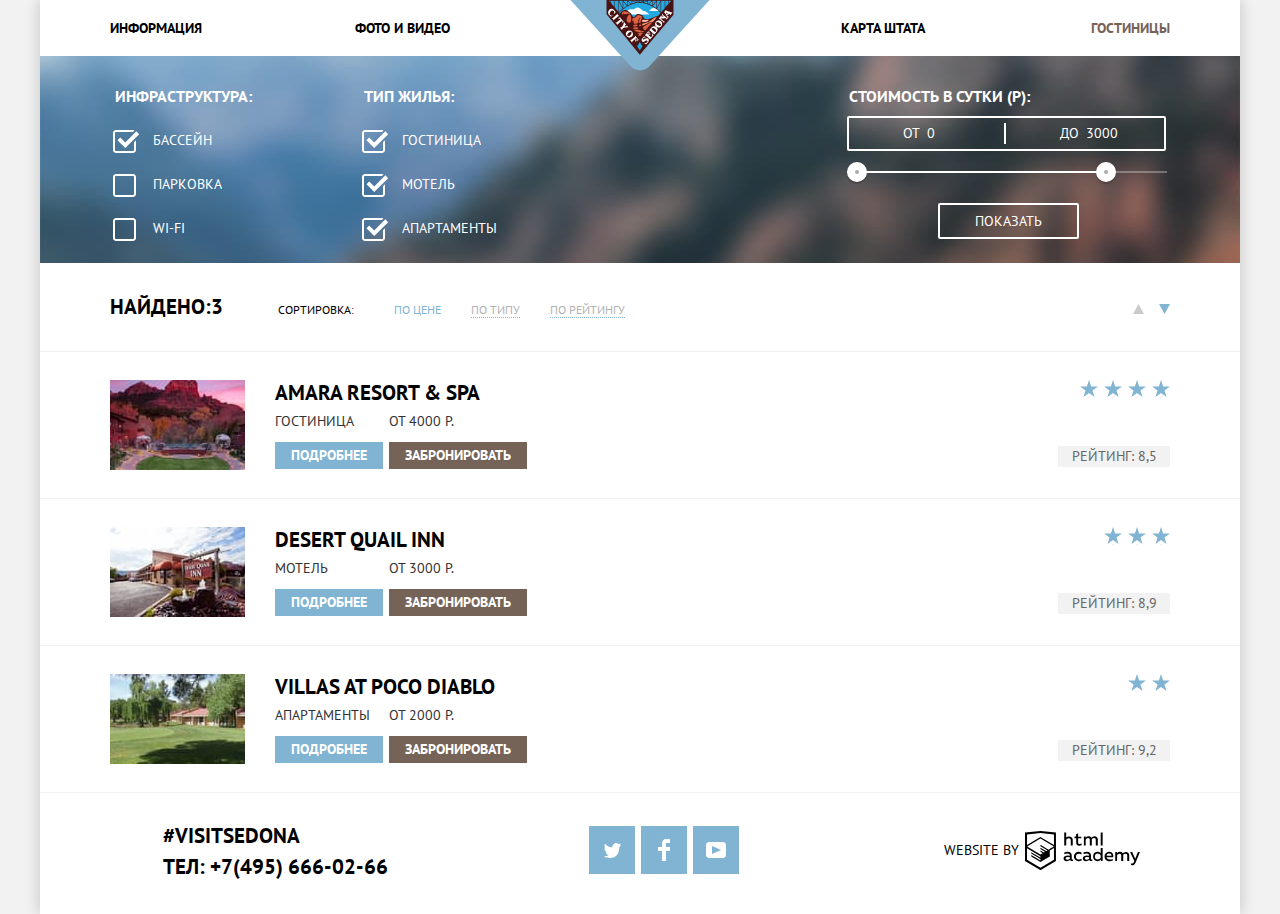
==== commit 3d56d77b: "Правки" ====
--- a/catalog.html
+++ b/catalog.html
@@ -40,21 +40,21 @@
                 <fieldset>
                   <legend>Инфраструктура:</legend>
                   <label class="filter-item" for="pool">
-                    <input class="check-input visually-hidden" type="checkbox" name="pool" id="pool" checked>
-                    <svg class="checkbox-on" xmlns="http://www.w3.org/2000/svg" width="27" height="23" viewBox="0 0 27 23"><path class="disabled" fill="#FFFFFF" d="M7.285 7.486l-2.829 2.829 7.783 7.783L26.171 4.166l-2.828-2.829-11.104 11.102z"/><path class="disabled" fill="#FFFFFF" d="M21 20c0 .542-.458 1-1 1H3c-.542 0-1-.458-1-1V3c0-.542.458-1 1-1h16.908L21.493.415A2.96 2.96 0 0 0 20 0H3C1.35 0 0 1.35 0 3v17c0 1.65 1.35 3 3 3h17c1.65 0 3-1.35 3-3v-9.829l-2 2V20z"/></svg>
+                    <input class="check-input visually-hidden" type="checkbox" name="pool" id="pool" checked disabled>
+                    <svg class="checkbox-on" xmlns="http://www.w3.org/2000/svg" width="27" height="23" viewBox="0 0 27 23"><path fill="#FFFFFF" d="M7.285 7.486l-2.829 2.829 7.783 7.783L26.171 4.166l-2.828-2.829-11.104 11.102z"/><path fill="#FFFFFF" d="M21 20c0 .542-.458 1-1 1H3c-.542 0-1-.458-1-1V3c0-.542.458-1 1-1h16.908L21.493.415A2.96 2.96 0 0 0 20 0H3C1.35 0 0 1.35 0 3v17c0 1.65 1.35 3 3 3h17c1.65 0 3-1.35 3-3v-9.829l-2 2V20z"/></svg>
                     <svg class="checkbox-off" xmlns="http://www.w3.org/2000/svg" width="23" height="23" viewBox="0 0 23 23"><path class="disabled" fill="#FFFFFF" d="M20 2c.542 0 1 .458 1 1v17c0 .542-.458 1-1 1H3c-.542 0-1-.458-1-1V3c0-.542.458-1 1-1h17m0-2H3C1.35 0 0 1.35 0 3v17c0 1.65 1.35 3 3 3h17c1.65 0 3-1.35 3-3V3c0-1.65-1.35-3-3-3z"/></svg>
                     Бассейн
                   </label>
                   <label class="filter-item" for="parking">
                     <input class="check-input visually-hidden" type="checkbox" name="parking" id="parking">
-                    <svg class="checkbox-on" xmlns="http://www.w3.org/2000/svg" width="27" height="23" viewBox="0 0 27 23"><path class="disabled" fill="#FFFFFF" d="M7.285 7.486l-2.829 2.829 7.783 7.783L26.171 4.166l-2.828-2.829-11.104 11.102z"/><path class="disabled" fill="#FFFFFF" d="M21 20c0 .542-.458 1-1 1H3c-.542 0-1-.458-1-1V3c0-.542.458-1 1-1h16.908L21.493.415A2.96 2.96 0 0 0 20 0H3C1.35 0 0 1.35 0 3v17c0 1.65 1.35 3 3 3h17c1.65 0 3-1.35 3-3v-9.829l-2 2V20z"/></svg>
-                    <svg class="checkbox-off" xmlns="http://www.w3.org/2000/svg" width="23" height="23" viewBox="0 0 23 23"><path class="disabled" fill="#FFFFFF" d="M20 2c.542 0 1 .458 1 1v17c0 .542-.458 1-1 1H3c-.542 0-1-.458-1-1V3c0-.542.458-1 1-1h17m0-2H3C1.35 0 0 1.35 0 3v17c0 1.65 1.35 3 3 3h17c1.65 0 3-1.35 3-3V3c0-1.65-1.35-3-3-3z"/></svg>
+                    <svg class="checkbox-on" xmlns="http://www.w3.org/2000/svg" width="27" height="23" viewBox="0 0 27 23"><path fill="#FFFFFF" d="M7.285 7.486l-2.829 2.829 7.783 7.783L26.171 4.166l-2.828-2.829-11.104 11.102z"/><path fill="#FFFFFF" d="M21 20c0 .542-.458 1-1 1H3c-.542 0-1-.458-1-1V3c0-.542.458-1 1-1h16.908L21.493.415A2.96 2.96 0 0 0 20 0H3C1.35 0 0 1.35 0 3v17c0 1.65 1.35 3 3 3h17c1.65 0 3-1.35 3-3v-9.829l-2 2V20z"/></svg>
+                    <svg class="checkbox-off" xmlns="http://www.w3.org/2000/svg" width="23" height="23" viewBox="0 0 23 23"><path fill="#FFFFFF" d="M20 2c.542 0 1 .458 1 1v17c0 .542-.458 1-1 1H3c-.542 0-1-.458-1-1V3c0-.542.458-1 1-1h17m0-2H3C1.35 0 0 1.35 0 3v17c0 1.65 1.35 3 3 3h17c1.65 0 3-1.35 3-3V3c0-1.65-1.35-3-3-3z"/></svg>
                     Парковка
                   </label>
                   <label class="filter-item" for="wi-fi">
                     <input class="check-input visually-hidden" type="checkbox" name="wi-fi" id="wi-fi">
-                    <svg class="checkbox-on" xmlns="http://www.w3.org/2000/svg" width="27" height="23" viewBox="0 0 27 23"><path class="disabled" fill="#FFFFFF" d="M7.285 7.486l-2.829 2.829 7.783 7.783L26.171 4.166l-2.828-2.829-11.104 11.102z"/><path class="disabled" fill="#FFFFFF" d="M21 20c0 .542-.458 1-1 1H3c-.542 0-1-.458-1-1V3c0-.542.458-1 1-1h16.908L21.493.415A2.96 2.96 0 0 0 20 0H3C1.35 0 0 1.35 0 3v17c0 1.65 1.35 3 3 3h17c1.65 0 3-1.35 3-3v-9.829l-2 2V20z"/></svg>
-                    <svg class="checkbox-off" xmlns="http://www.w3.org/2000/svg" width="23" height="23" viewBox="0 0 23 23"><path class="disabled" fill="#FFFFFF" d="M20 2c.542 0 1 .458 1 1v17c0 .542-.458 1-1 1H3c-.542 0-1-.458-1-1V3c0-.542.458-1 1-1h17m0-2H3C1.35 0 0 1.35 0 3v17c0 1.65 1.35 3 3 3h17c1.65 0 3-1.35 3-3V3c0-1.65-1.35-3-3-3z"/></svg>
+                    <svg class="checkbox-on" xmlns="http://www.w3.org/2000/svg" width="27" height="23" viewBox="0 0 27 23"><path fill="#FFFFFF" d="M7.285 7.486l-2.829 2.829 7.783 7.783L26.171 4.166l-2.828-2.829-11.104 11.102z"/><path fill="#FFFFFF" d="M21 20c0 .542-.458 1-1 1H3c-.542 0-1-.458-1-1V3c0-.542.458-1 1-1h16.908L21.493.415A2.96 2.96 0 0 0 20 0H3C1.35 0 0 1.35 0 3v17c0 1.65 1.35 3 3 3h17c1.65 0 3-1.35 3-3v-9.829l-2 2V20z"/></svg>
+                    <svg class="checkbox-off" xmlns="http://www.w3.org/2000/svg" width="23" height="23" viewBox="0 0 23 23"><path fill="#FFFFFF" d="M20 2c.542 0 1 .458 1 1v17c0 .542-.458 1-1 1H3c-.542 0-1-.458-1-1V3c0-.542.458-1 1-1h17m0-2H3C1.35 0 0 1.35 0 3v17c0 1.65 1.35 3 3 3h17c1.65 0 3-1.35 3-3V3c0-1.65-1.35-3-3-3z"/></svg>
                     Wi-Fi
                   </label>
                 </fieldset>
@@ -62,20 +62,20 @@
                   <legend>Тип жилья:</legend>
                   <label class="filter-item" for="hotel">
                     <input class="check-input visually-hidden" type="checkbox" name="hotel" id="hotel" checked>
-                    <svg class="checkbox-on" xmlns="http://www.w3.org/2000/svg" width="27" height="23" viewBox="0 0 27 23"><path class="disabled" fill="#FFFFFF" d="M7.285 7.486l-2.829 2.829 7.783 7.783L26.171 4.166l-2.828-2.829-11.104 11.102z"/><path class="disabled" fill="#FFFFFF" d="M21 20c0 .542-.458 1-1 1H3c-.542 0-1-.458-1-1V3c0-.542.458-1 1-1h16.908L21.493.415A2.96 2.96 0 0 0 20 0H3C1.35 0 0 1.35 0 3v17c0 1.65 1.35 3 3 3h17c1.65 0 3-1.35 3-3v-9.829l-2 2V20z"/></svg>
-                    <svg class="checkbox-off" xmlns="http://www.w3.org/2000/svg" width="23" height="23" viewBox="0 0 23 23"><path class="disabled" fill="#FFFFFF" d="M20 2c.542 0 1 .458 1 1v17c0 .542-.458 1-1 1H3c-.542 0-1-.458-1-1V3c0-.542.458-1 1-1h17m0-2H3C1.35 0 0 1.35 0 3v17c0 1.65 1.35 3 3 3h17c1.65 0 3-1.35 3-3V3c0-1.65-1.35-3-3-3z"/></svg>
+                    <svg class="checkbox-on" xmlns="http://www.w3.org/2000/svg" width="27" height="23" viewBox="0 0 27 23"><path fill="#FFFFFF" d="M7.285 7.486l-2.829 2.829 7.783 7.783L26.171 4.166l-2.828-2.829-11.104 11.102z"/><path fill="#FFFFFF" d="M21 20c0 .542-.458 1-1 1H3c-.542 0-1-.458-1-1V3c0-.542.458-1 1-1h16.908L21.493.415A2.96 2.96 0 0 0 20 0H3C1.35 0 0 1.35 0 3v17c0 1.65 1.35 3 3 3h17c1.65 0 3-1.35 3-3v-9.829l-2 2V20z"/></svg>
+                    <svg class="checkbox-off" xmlns="http://www.w3.org/2000/svg" width="23" height="23" viewBox="0 0 23 23"><path fill="#FFFFFF" d="M20 2c.542 0 1 .458 1 1v17c0 .542-.458 1-1 1H3c-.542 0-1-.458-1-1V3c0-.542.458-1 1-1h17m0-2H3C1.35 0 0 1.35 0 3v17c0 1.65 1.35 3 3 3h17c1.65 0 3-1.35 3-3V3c0-1.65-1.35-3-3-3z"/></svg>
                     Гостиница
                   </label>
                   <label class="filter-item" for="motel">
                     <input class="check-input visually-hidden" type="checkbox" name="motel" id="motel" checked>
-                    <svg class="checkbox-on" xmlns="http://www.w3.org/2000/svg" width="27" height="23" viewBox="0 0 27 23"><path class="disabled" fill="#FFFFFF" d="M7.285 7.486l-2.829 2.829 7.783 7.783L26.171 4.166l-2.828-2.829-11.104 11.102z"/><path class="disabled" fill="#FFFFFF" d="M21 20c0 .542-.458 1-1 1H3c-.542 0-1-.458-1-1V3c0-.542.458-1 1-1h16.908L21.493.415A2.96 2.96 0 0 0 20 0H3C1.35 0 0 1.35 0 3v17c0 1.65 1.35 3 3 3h17c1.65 0 3-1.35 3-3v-9.829l-2 2V20z"/></svg>
-                    <svg class="checkbox-off" xmlns="http://www.w3.org/2000/svg" width="23" height="23" viewBox="0 0 23 23"><path class="disabled" fill="#FFFFFF" d="M20 2c.542 0 1 .458 1 1v17c0 .542-.458 1-1 1H3c-.542 0-1-.458-1-1V3c0-.542.458-1 1-1h17m0-2H3C1.35 0 0 1.35 0 3v17c0 1.65 1.35 3 3 3h17c1.65 0 3-1.35 3-3V3c0-1.65-1.35-3-3-3z"/></svg>
+                    <svg class="checkbox-on" xmlns="http://www.w3.org/2000/svg" width="27" height="23" viewBox="0 0 27 23"><path fill="#FFFFFF" d="M7.285 7.486l-2.829 2.829 7.783 7.783L26.171 4.166l-2.828-2.829-11.104 11.102z"/><path fill="#FFFFFF" d="M21 20c0 .542-.458 1-1 1H3c-.542 0-1-.458-1-1V3c0-.542.458-1 1-1h16.908L21.493.415A2.96 2.96 0 0 0 20 0H3C1.35 0 0 1.35 0 3v17c0 1.65 1.35 3 3 3h17c1.65 0 3-1.35 3-3v-9.829l-2 2V20z"/></svg>
+                    <svg class="checkbox-off" xmlns="http://www.w3.org/2000/svg" width="23" height="23" viewBox="0 0 23 23"><path fill="#FFFFFF" d="M20 2c.542 0 1 .458 1 1v17c0 .542-.458 1-1 1H3c-.542 0-1-.458-1-1V3c0-.542.458-1 1-1h17m0-2H3C1.35 0 0 1.35 0 3v17c0 1.65 1.35 3 3 3h17c1.65 0 3-1.35 3-3V3c0-1.65-1.35-3-3-3z"/></svg>
                     Мотель
                   </label>
                   <label class="filter-item" for="apartments">
                     <input class="check-input visually-hidden" type="checkbox" name="apartments" id="apartments" checked>
-                    <svg class="checkbox-on" xmlns="http://www.w3.org/2000/svg" width="27" height="23" viewBox="0 0 27 23"><path class="disabled" fill="#FFFFFF" d="M7.285 7.486l-2.829 2.829 7.783 7.783L26.171 4.166l-2.828-2.829-11.104 11.102z"/><path class="disabled" fill="#FFFFFF" d="M21 20c0 .542-.458 1-1 1H3c-.542 0-1-.458-1-1V3c0-.542.458-1 1-1h16.908L21.493.415A2.96 2.96 0 0 0 20 0H3C1.35 0 0 1.35 0 3v17c0 1.65 1.35 3 3 3h17c1.65 0 3-1.35 3-3v-9.829l-2 2V20z"/></svg>
-                    <svg class="checkbox-off" xmlns="http://www.w3.org/2000/svg" width="23" height="23" viewBox="0 0 23 23"><path class="disabled" fill="#FFFFFF" d="M20 2c.542 0 1 .458 1 1v17c0 .542-.458 1-1 1H3c-.542 0-1-.458-1-1V3c0-.542.458-1 1-1h17m0-2H3C1.35 0 0 1.35 0 3v17c0 1.65 1.35 3 3 3h17c1.65 0 3-1.35 3-3V3c0-1.65-1.35-3-3-3z"/></svg>
+                    <svg class="checkbox-on" xmlns="http://www.w3.org/2000/svg" width="27" height="23" viewBox="0 0 27 23"><path fill="#FFFFFF" d="M7.285 7.486l-2.829 2.829 7.783 7.783L26.171 4.166l-2.828-2.829-11.104 11.102z"/><path fill="#FFFFFF" d="M21 20c0 .542-.458 1-1 1H3c-.542 0-1-.458-1-1V3c0-.542.458-1 1-1h16.908L21.493.415A2.96 2.96 0 0 0 20 0H3C1.35 0 0 1.35 0 3v17c0 1.65 1.35 3 3 3h17c1.65 0 3-1.35 3-3v-9.829l-2 2V20z"/></svg>
+                    <svg class="checkbox-off" xmlns="http://www.w3.org/2000/svg" width="23" height="23" viewBox="0 0 23 23"><path fill="#FFFFFF" d="M20 2c.542 0 1 .458 1 1v17c0 .542-.458 1-1 1H3c-.542 0-1-.458-1-1V3c0-.542.458-1 1-1h17m0-2H3C1.35 0 0 1.35 0 3v17c0 1.65 1.35 3 3 3h17c1.65 0 3-1.35 3-3V3c0-1.65-1.35-3-3-3z"/></svg>
                     Апартаменты
                   </label>
                 </fieldset>
@@ -207,17 +207,13 @@
         </div>
           <ul class="social-networks">
             <li>
-              <a class="social-button btn-twitter" href="">
-                <span class="visually-hidden">Твиттер</span>
-              </a>
-            </li>
-            <li>
-              <a class="social-button btn-facebook" href=""></a>
-              <span class="visually-hidden">Фэйсбук</span>
-            </li>
-            <li>
-              <a class="social-button btn-youtube" href=""></a>
-              <span class="visually-hidden">Ютуб</span>
+              <a class="social-button btn-twitter" href="">Твиттер</a>
+            </li>
+            <li>
+              <a class="social-button btn-facebook" href="">Фэйсбук</a>
+            </li>
+            <li>
+              <a class="social-button btn-youtube" href="">Ютуб</a>
             </li>
           </ul>
         <div class="htmlacademy-logo">
--- a/css/style.css
+++ b/css/style.css
@@ -461,6 +461,8 @@
 
 .social-networks .social-button {
 	margin: 3px;
+	font-size: 0;
+	line-height: 0;
 }
 
 .footer .htmlacademy-logo {
@@ -530,7 +532,6 @@
 	content: url("../img/facebook.svg");
 	top: 50%;
 	left: 50%;
-	transform: translateY(10%);
 }
 
 .btn-youtube::before {
@@ -602,7 +603,8 @@
 
 .checkbox-on {
 	position: absolute;
-	left: -30px;
+	display: none;
+	left: 0;
 }
 
 .checkbox-off {
@@ -611,18 +613,14 @@
 }
 
 .check-input:checked ~ .checkbox-on {
-	left: 0;
+	display: block;
 }
 
 .check-input:checked ~ .checkbox-off {
-	left: -30px;
-}
-
-.check-input:disabled ~ * .disabled {
-	fill: #6a6a6a;
-}
-
-.check-input:checked:disabled ~ * .disabled {
+	display: none;
+}
+
+.check-input:disabled ~ svg {
 	fill: #6a6a6a;
 }
 
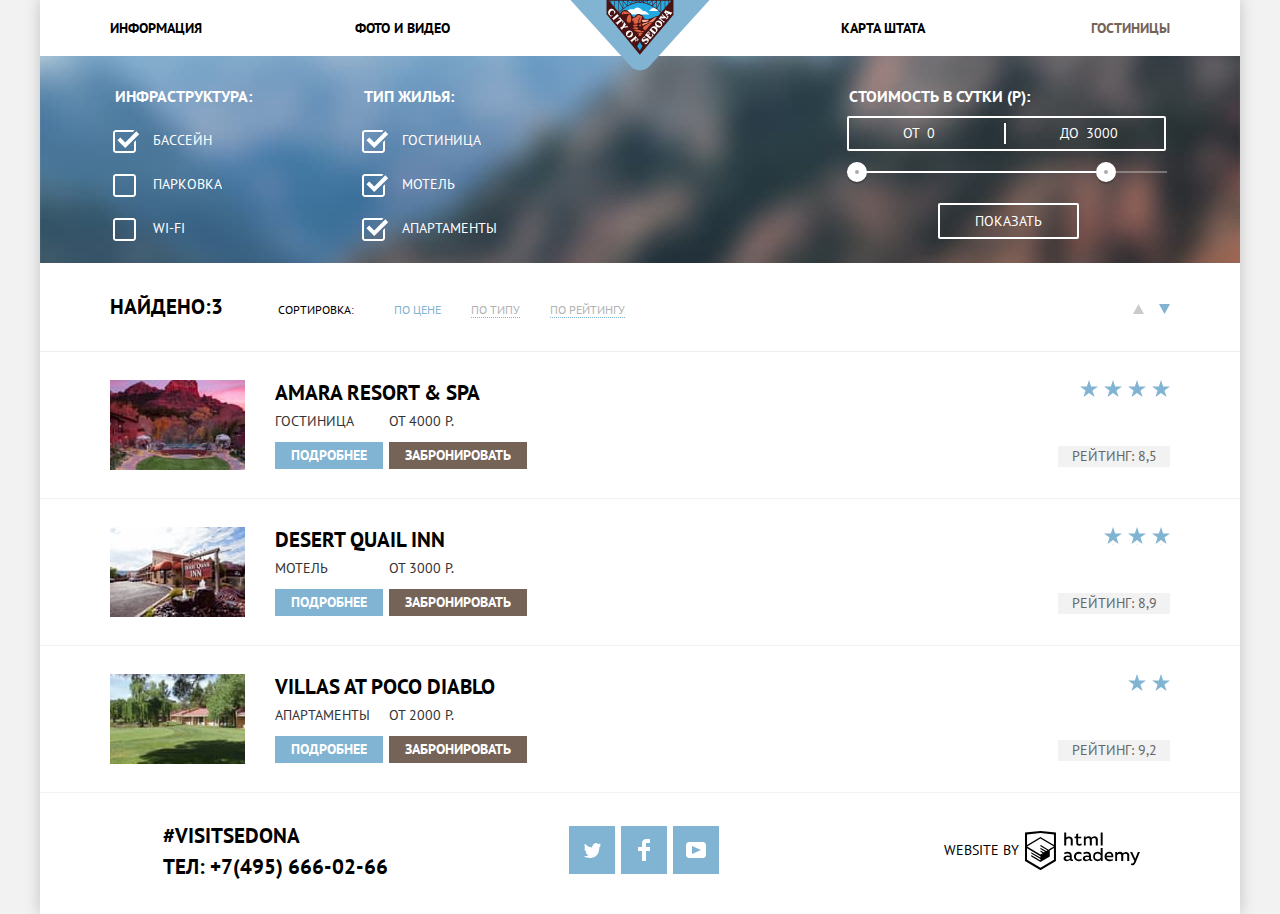
==== commit 78e65dea: "Очередные правки" ====
--- a/catalog.html
+++ b/catalog.html
@@ -40,21 +40,21 @@
                 <fieldset>
                   <legend>Инфраструктура:</legend>
                   <label class="filter-item" for="pool">
-                    <input class="check-input visually-hidden" type="checkbox" name="pool" id="pool" checked disabled>
-                    <svg class="checkbox-on" xmlns="http://www.w3.org/2000/svg" width="27" height="23" viewBox="0 0 27 23"><path fill="#FFFFFF" d="M7.285 7.486l-2.829 2.829 7.783 7.783L26.171 4.166l-2.828-2.829-11.104 11.102z"/><path fill="#FFFFFF" d="M21 20c0 .542-.458 1-1 1H3c-.542 0-1-.458-1-1V3c0-.542.458-1 1-1h16.908L21.493.415A2.96 2.96 0 0 0 20 0H3C1.35 0 0 1.35 0 3v17c0 1.65 1.35 3 3 3h17c1.65 0 3-1.35 3-3v-9.829l-2 2V20z"/></svg>
-                    <svg class="checkbox-off" xmlns="http://www.w3.org/2000/svg" width="23" height="23" viewBox="0 0 23 23"><path class="disabled" fill="#FFFFFF" d="M20 2c.542 0 1 .458 1 1v17c0 .542-.458 1-1 1H3c-.542 0-1-.458-1-1V3c0-.542.458-1 1-1h17m0-2H3C1.35 0 0 1.35 0 3v17c0 1.65 1.35 3 3 3h17c1.65 0 3-1.35 3-3V3c0-1.65-1.35-3-3-3z"/></svg>
+                    <input class="check-input visually-hidden" type="checkbox" name="pool" id="pool" checked>
+                    <svg class="checkbox-on" fill="#FFFFFF" xmlns="http://www.w3.org/2000/svg" width="27" height="23" viewBox="0 0 27 23"><path d="M7.285 7.486l-2.829 2.829 7.783 7.783L26.171 4.166l-2.828-2.829-11.104 11.102z"/><path d="M21 20c0 .542-.458 1-1 1H3c-.542 0-1-.458-1-1V3c0-.542.458-1 1-1h16.908L21.493.415A2.96 2.96 0 0 0 20 0H3C1.35 0 0 1.35 0 3v17c0 1.65 1.35 3 3 3h17c1.65 0 3-1.35 3-3v-9.829l-2 2V20z"/></svg>
+                    <svg class="checkbox-off" fill="#FFFFFF" xmlns="http://www.w3.org/2000/svg" width="23" height="23" viewBox="0 0 23 23"><path d="M20 2c.542 0 1 .458 1 1v17c0 .542-.458 1-1 1H3c-.542 0-1-.458-1-1V3c0-.542.458-1 1-1h17m0-2H3C1.35 0 0 1.35 0 3v17c0 1.65 1.35 3 3 3h17c1.65 0 3-1.35 3-3V3c0-1.65-1.35-3-3-3z"/></svg>
                     Бассейн
                   </label>
                   <label class="filter-item" for="parking">
                     <input class="check-input visually-hidden" type="checkbox" name="parking" id="parking">
-                    <svg class="checkbox-on" xmlns="http://www.w3.org/2000/svg" width="27" height="23" viewBox="0 0 27 23"><path fill="#FFFFFF" d="M7.285 7.486l-2.829 2.829 7.783 7.783L26.171 4.166l-2.828-2.829-11.104 11.102z"/><path fill="#FFFFFF" d="M21 20c0 .542-.458 1-1 1H3c-.542 0-1-.458-1-1V3c0-.542.458-1 1-1h16.908L21.493.415A2.96 2.96 0 0 0 20 0H3C1.35 0 0 1.35 0 3v17c0 1.65 1.35 3 3 3h17c1.65 0 3-1.35 3-3v-9.829l-2 2V20z"/></svg>
-                    <svg class="checkbox-off" xmlns="http://www.w3.org/2000/svg" width="23" height="23" viewBox="0 0 23 23"><path fill="#FFFFFF" d="M20 2c.542 0 1 .458 1 1v17c0 .542-.458 1-1 1H3c-.542 0-1-.458-1-1V3c0-.542.458-1 1-1h17m0-2H3C1.35 0 0 1.35 0 3v17c0 1.65 1.35 3 3 3h17c1.65 0 3-1.35 3-3V3c0-1.65-1.35-3-3-3z"/></svg>
+                    <svg class="checkbox-on" fill="#FFFFFF" xmlns="http://www.w3.org/2000/svg" width="27" height="23" viewBox="0 0 27 23"><path d="M7.285 7.486l-2.829 2.829 7.783 7.783L26.171 4.166l-2.828-2.829-11.104 11.102z"/><path d="M21 20c0 .542-.458 1-1 1H3c-.542 0-1-.458-1-1V3c0-.542.458-1 1-1h16.908L21.493.415A2.96 2.96 0 0 0 20 0H3C1.35 0 0 1.35 0 3v17c0 1.65 1.35 3 3 3h17c1.65 0 3-1.35 3-3v-9.829l-2 2V20z"/></svg>
+                    <svg class="checkbox-off" fill="#FFFFFF" xmlns="http://www.w3.org/2000/svg" width="23" height="23" viewBox="0 0 23 23"><path d="M20 2c.542 0 1 .458 1 1v17c0 .542-.458 1-1 1H3c-.542 0-1-.458-1-1V3c0-.542.458-1 1-1h17m0-2H3C1.35 0 0 1.35 0 3v17c0 1.65 1.35 3 3 3h17c1.65 0 3-1.35 3-3V3c0-1.65-1.35-3-3-3z"/></svg>
                     Парковка
                   </label>
                   <label class="filter-item" for="wi-fi">
                     <input class="check-input visually-hidden" type="checkbox" name="wi-fi" id="wi-fi">
-                    <svg class="checkbox-on" xmlns="http://www.w3.org/2000/svg" width="27" height="23" viewBox="0 0 27 23"><path fill="#FFFFFF" d="M7.285 7.486l-2.829 2.829 7.783 7.783L26.171 4.166l-2.828-2.829-11.104 11.102z"/><path fill="#FFFFFF" d="M21 20c0 .542-.458 1-1 1H3c-.542 0-1-.458-1-1V3c0-.542.458-1 1-1h16.908L21.493.415A2.96 2.96 0 0 0 20 0H3C1.35 0 0 1.35 0 3v17c0 1.65 1.35 3 3 3h17c1.65 0 3-1.35 3-3v-9.829l-2 2V20z"/></svg>
-                    <svg class="checkbox-off" xmlns="http://www.w3.org/2000/svg" width="23" height="23" viewBox="0 0 23 23"><path fill="#FFFFFF" d="M20 2c.542 0 1 .458 1 1v17c0 .542-.458 1-1 1H3c-.542 0-1-.458-1-1V3c0-.542.458-1 1-1h17m0-2H3C1.35 0 0 1.35 0 3v17c0 1.65 1.35 3 3 3h17c1.65 0 3-1.35 3-3V3c0-1.65-1.35-3-3-3z"/></svg>
+                    <svg class="checkbox-on" fill="#FFFFFF" xmlns="http://www.w3.org/2000/svg" width="27" height="23" viewBox="0 0 27 23"><path d="M7.285 7.486l-2.829 2.829 7.783 7.783L26.171 4.166l-2.828-2.829-11.104 11.102z"/><path d="M21 20c0 .542-.458 1-1 1H3c-.542 0-1-.458-1-1V3c0-.542.458-1 1-1h16.908L21.493.415A2.96 2.96 0 0 0 20 0H3C1.35 0 0 1.35 0 3v17c0 1.65 1.35 3 3 3h17c1.65 0 3-1.35 3-3v-9.829l-2 2V20z"/></svg>
+                    <svg class="checkbox-off" fill="#FFFFFF" xmlns="http://www.w3.org/2000/svg" width="23" height="23" viewBox="0 0 23 23"><path d="M20 2c.542 0 1 .458 1 1v17c0 .542-.458 1-1 1H3c-.542 0-1-.458-1-1V3c0-.542.458-1 1-1h17m0-2H3C1.35 0 0 1.35 0 3v17c0 1.65 1.35 3 3 3h17c1.65 0 3-1.35 3-3V3c0-1.65-1.35-3-3-3z"/></svg>
                     Wi-Fi
                   </label>
                 </fieldset>
@@ -62,20 +62,20 @@
                   <legend>Тип жилья:</legend>
                   <label class="filter-item" for="hotel">
                     <input class="check-input visually-hidden" type="checkbox" name="hotel" id="hotel" checked>
-                    <svg class="checkbox-on" xmlns="http://www.w3.org/2000/svg" width="27" height="23" viewBox="0 0 27 23"><path fill="#FFFFFF" d="M7.285 7.486l-2.829 2.829 7.783 7.783L26.171 4.166l-2.828-2.829-11.104 11.102z"/><path fill="#FFFFFF" d="M21 20c0 .542-.458 1-1 1H3c-.542 0-1-.458-1-1V3c0-.542.458-1 1-1h16.908L21.493.415A2.96 2.96 0 0 0 20 0H3C1.35 0 0 1.35 0 3v17c0 1.65 1.35 3 3 3h17c1.65 0 3-1.35 3-3v-9.829l-2 2V20z"/></svg>
-                    <svg class="checkbox-off" xmlns="http://www.w3.org/2000/svg" width="23" height="23" viewBox="0 0 23 23"><path fill="#FFFFFF" d="M20 2c.542 0 1 .458 1 1v17c0 .542-.458 1-1 1H3c-.542 0-1-.458-1-1V3c0-.542.458-1 1-1h17m0-2H3C1.35 0 0 1.35 0 3v17c0 1.65 1.35 3 3 3h17c1.65 0 3-1.35 3-3V3c0-1.65-1.35-3-3-3z"/></svg>
+                    <svg class="checkbox-on" fill="#FFFFFF" xmlns="http://www.w3.org/2000/svg" width="27" height="23" viewBox="0 0 27 23"><path d="M7.285 7.486l-2.829 2.829 7.783 7.783L26.171 4.166l-2.828-2.829-11.104 11.102z"/><path d="M21 20c0 .542-.458 1-1 1H3c-.542 0-1-.458-1-1V3c0-.542.458-1 1-1h16.908L21.493.415A2.96 2.96 0 0 0 20 0H3C1.35 0 0 1.35 0 3v17c0 1.65 1.35 3 3 3h17c1.65 0 3-1.35 3-3v-9.829l-2 2V20z"/></svg>
+                    <svg class="checkbox-off" fill="#FFFFFF" xmlns="http://www.w3.org/2000/svg" width="23" height="23" viewBox="0 0 23 23"><path d="M20 2c.542 0 1 .458 1 1v17c0 .542-.458 1-1 1H3c-.542 0-1-.458-1-1V3c0-.542.458-1 1-1h17m0-2H3C1.35 0 0 1.35 0 3v17c0 1.65 1.35 3 3 3h17c1.65 0 3-1.35 3-3V3c0-1.65-1.35-3-3-3z"/></svg>
                     Гостиница
                   </label>
                   <label class="filter-item" for="motel">
                     <input class="check-input visually-hidden" type="checkbox" name="motel" id="motel" checked>
-                    <svg class="checkbox-on" xmlns="http://www.w3.org/2000/svg" width="27" height="23" viewBox="0 0 27 23"><path fill="#FFFFFF" d="M7.285 7.486l-2.829 2.829 7.783 7.783L26.171 4.166l-2.828-2.829-11.104 11.102z"/><path fill="#FFFFFF" d="M21 20c0 .542-.458 1-1 1H3c-.542 0-1-.458-1-1V3c0-.542.458-1 1-1h16.908L21.493.415A2.96 2.96 0 0 0 20 0H3C1.35 0 0 1.35 0 3v17c0 1.65 1.35 3 3 3h17c1.65 0 3-1.35 3-3v-9.829l-2 2V20z"/></svg>
-                    <svg class="checkbox-off" xmlns="http://www.w3.org/2000/svg" width="23" height="23" viewBox="0 0 23 23"><path fill="#FFFFFF" d="M20 2c.542 0 1 .458 1 1v17c0 .542-.458 1-1 1H3c-.542 0-1-.458-1-1V3c0-.542.458-1 1-1h17m0-2H3C1.35 0 0 1.35 0 3v17c0 1.65 1.35 3 3 3h17c1.65 0 3-1.35 3-3V3c0-1.65-1.35-3-3-3z"/></svg>
+                    <svg class="checkbox-on" fill="#FFFFFF" xmlns="http://www.w3.org/2000/svg" width="27" height="23" viewBox="0 0 27 23"><path d="M7.285 7.486l-2.829 2.829 7.783 7.783L26.171 4.166l-2.828-2.829-11.104 11.102z"/><path d="M21 20c0 .542-.458 1-1 1H3c-.542 0-1-.458-1-1V3c0-.542.458-1 1-1h16.908L21.493.415A2.96 2.96 0 0 0 20 0H3C1.35 0 0 1.35 0 3v17c0 1.65 1.35 3 3 3h17c1.65 0 3-1.35 3-3v-9.829l-2 2V20z"/></svg>
+                    <svg class="checkbox-off" fill="#FFFFFF" xmlns="http://www.w3.org/2000/svg" width="23" height="23" viewBox="0 0 23 23"><path d="M20 2c.542 0 1 .458 1 1v17c0 .542-.458 1-1 1H3c-.542 0-1-.458-1-1V3c0-.542.458-1 1-1h17m0-2H3C1.35 0 0 1.35 0 3v17c0 1.65 1.35 3 3 3h17c1.65 0 3-1.35 3-3V3c0-1.65-1.35-3-3-3z"/></svg>
                     Мотель
                   </label>
                   <label class="filter-item" for="apartments">
                     <input class="check-input visually-hidden" type="checkbox" name="apartments" id="apartments" checked>
-                    <svg class="checkbox-on" xmlns="http://www.w3.org/2000/svg" width="27" height="23" viewBox="0 0 27 23"><path fill="#FFFFFF" d="M7.285 7.486l-2.829 2.829 7.783 7.783L26.171 4.166l-2.828-2.829-11.104 11.102z"/><path fill="#FFFFFF" d="M21 20c0 .542-.458 1-1 1H3c-.542 0-1-.458-1-1V3c0-.542.458-1 1-1h16.908L21.493.415A2.96 2.96 0 0 0 20 0H3C1.35 0 0 1.35 0 3v17c0 1.65 1.35 3 3 3h17c1.65 0 3-1.35 3-3v-9.829l-2 2V20z"/></svg>
-                    <svg class="checkbox-off" xmlns="http://www.w3.org/2000/svg" width="23" height="23" viewBox="0 0 23 23"><path fill="#FFFFFF" d="M20 2c.542 0 1 .458 1 1v17c0 .542-.458 1-1 1H3c-.542 0-1-.458-1-1V3c0-.542.458-1 1-1h17m0-2H3C1.35 0 0 1.35 0 3v17c0 1.65 1.35 3 3 3h17c1.65 0 3-1.35 3-3V3c0-1.65-1.35-3-3-3z"/></svg>
+                    <svg class="checkbox-on" fill="#FFFFFF" xmlns="http://www.w3.org/2000/svg" width="27" height="23" viewBox="0 0 27 23"><path d="M7.285 7.486l-2.829 2.829 7.783 7.783L26.171 4.166l-2.828-2.829-11.104 11.102z"/><path d="M21 20c0 .542-.458 1-1 1H3c-.542 0-1-.458-1-1V3c0-.542.458-1 1-1h16.908L21.493.415A2.96 2.96 0 0 0 20 0H3C1.35 0 0 1.35 0 3v17c0 1.65 1.35 3 3 3h17c1.65 0 3-1.35 3-3v-9.829l-2 2V20z"/></svg>
+                    <svg class="checkbox-off" fill="#FFFFFF" xmlns="http://www.w3.org/2000/svg" width="23" height="23" viewBox="0 0 23 23"><path d="M20 2c.542 0 1 .458 1 1v17c0 .542-.458 1-1 1H3c-.542 0-1-.458-1-1V3c0-.542.458-1 1-1h17m0-2H3C1.35 0 0 1.35 0 3v17c0 1.65 1.35 3 3 3h17c1.65 0 3-1.35 3-3V3c0-1.65-1.35-3-3-3z"/></svg>
                     Апартаменты
                   </label>
                 </fieldset>
--- a/css/style.css
+++ b/css/style.css
@@ -452,7 +452,7 @@
   	flex-wrap: wrap;
 	margin: 0;
 	padding: 0;
-	width: 160px;
+	width: 200px;
 }
 
 .social-networks li {
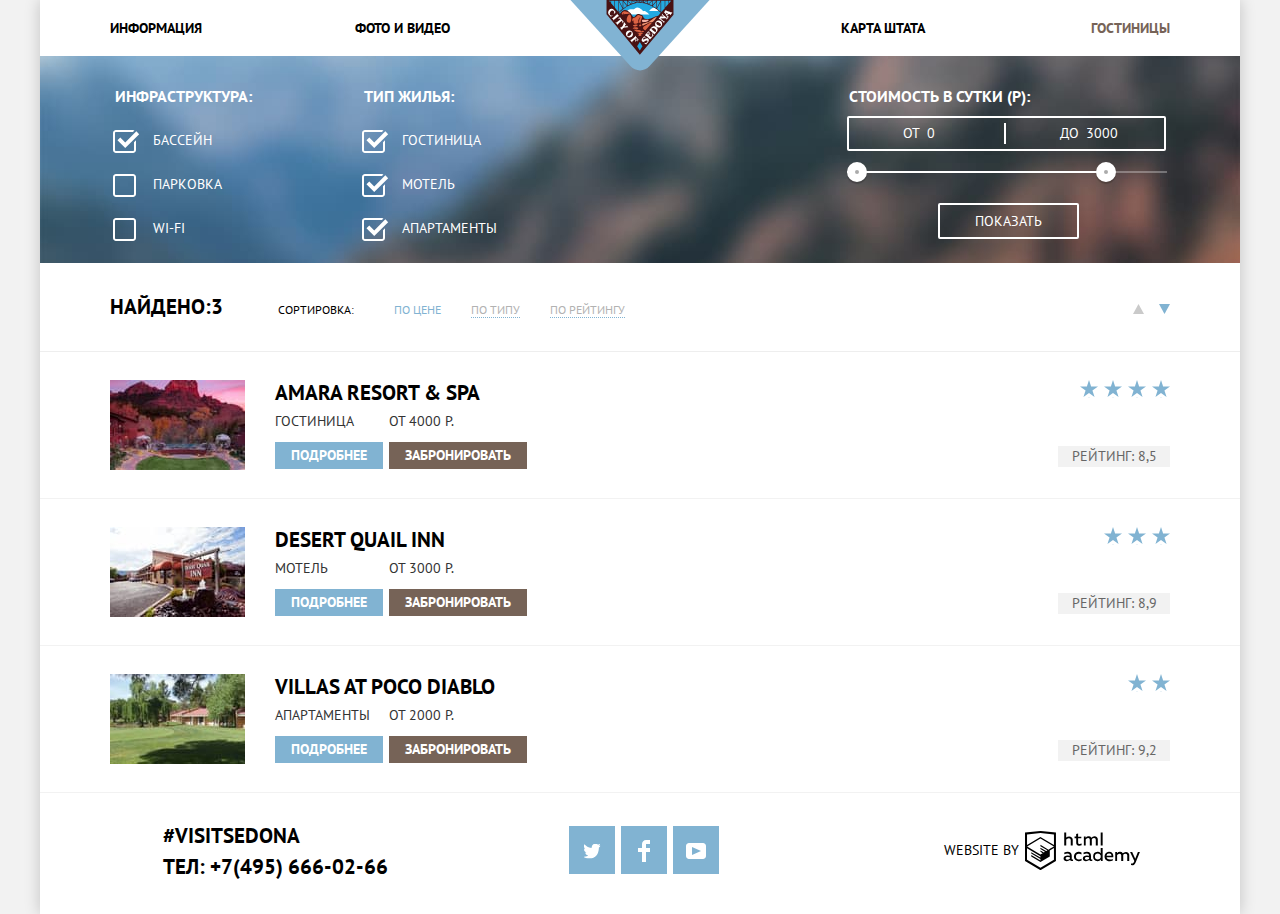
==== commit dc42c029: "Исправление замечаний" ====
--- a/catalog.html
+++ b/catalog.html
@@ -207,13 +207,13 @@
         </div>
           <ul class="social-networks">
             <li>
-              <a class="social-button btn-twitter" href="">Твиттер</a>
-            </li>
-            <li>
-              <a class="social-button btn-facebook" href="">Фэйсбук</a>
-            </li>
-            <li>
-              <a class="social-button btn-youtube" href="">Ютуб</a>
+              <a class="social-button btn-twitter" href="" aria-label="твиттер"></a>
+            </li>
+            <li>
+              <a class="social-button btn-facebook" href="" aria-label="фейсбук"></a>
+            </li>
+            <li>
+              <a class="social-button btn-youtube" href="" aria-label="ютуб"></a>
             </li>
           </ul>
         <div class="htmlacademy-logo">
--- a/css/style.css
+++ b/css/style.css
@@ -456,13 +456,8 @@
 }
 
 .social-networks li {
+	position: relative;
 	margin: 0;
-}
-
-.social-networks .social-button {
-	margin: 3px;
-	font-size: 0;
-	line-height: 0;
 }
 
 .footer .htmlacademy-logo {
@@ -492,14 +487,15 @@
 	fill: #bdbbbc;
 }
 
-.footer .social-button {
-	display: flex;
-	align-items: center;
-	justify-content: center;
+.social-networks .social-button {
+	display: block;
 	width: 46px;
 	height: 48px;
 	background-color: #81b3d2;
+	margin: 3px;
 	margin-bottom: 5px;
+	font-size: 0;
+	line-height: 0;
 }
 
 .social-button:hover {
@@ -524,20 +520,26 @@
 
 .btn-twitter::before {
 	content: url("../img/twitter.svg");
+	position: absolute;
 	top: 50%;
 	left: 50%;
+	transform: translate(-50%, -50%);
 }
 
 .btn-facebook::before {
 	content: url("../img/facebook.svg");
+	position: absolute;
 	top: 50%;
 	left: 50%;
+	transform: translate(-50%, -50%);
 }
 
 .btn-youtube::before {
 	content: url("../img/youtube.svg");
+	position: absolute;
 	top: 50%;
 	left: 50%;
+	transform: translate(-50%, -50%);
 }
 
 .footer .number {
@@ -592,7 +594,6 @@
 
 .filter-item {
 	position: relative;
-	overflow: hidden;
 	display: inline-block;
     vertical-align: middle;
     padding-left: 40px;
@@ -604,11 +605,13 @@
 .checkbox-on {
 	position: absolute;
 	display: none;
+	top: 0;
 	left: 0;
 }
 
 .checkbox-off {
 	position: absolute;
+	top: 0;
 	left: 0;
 }
 
